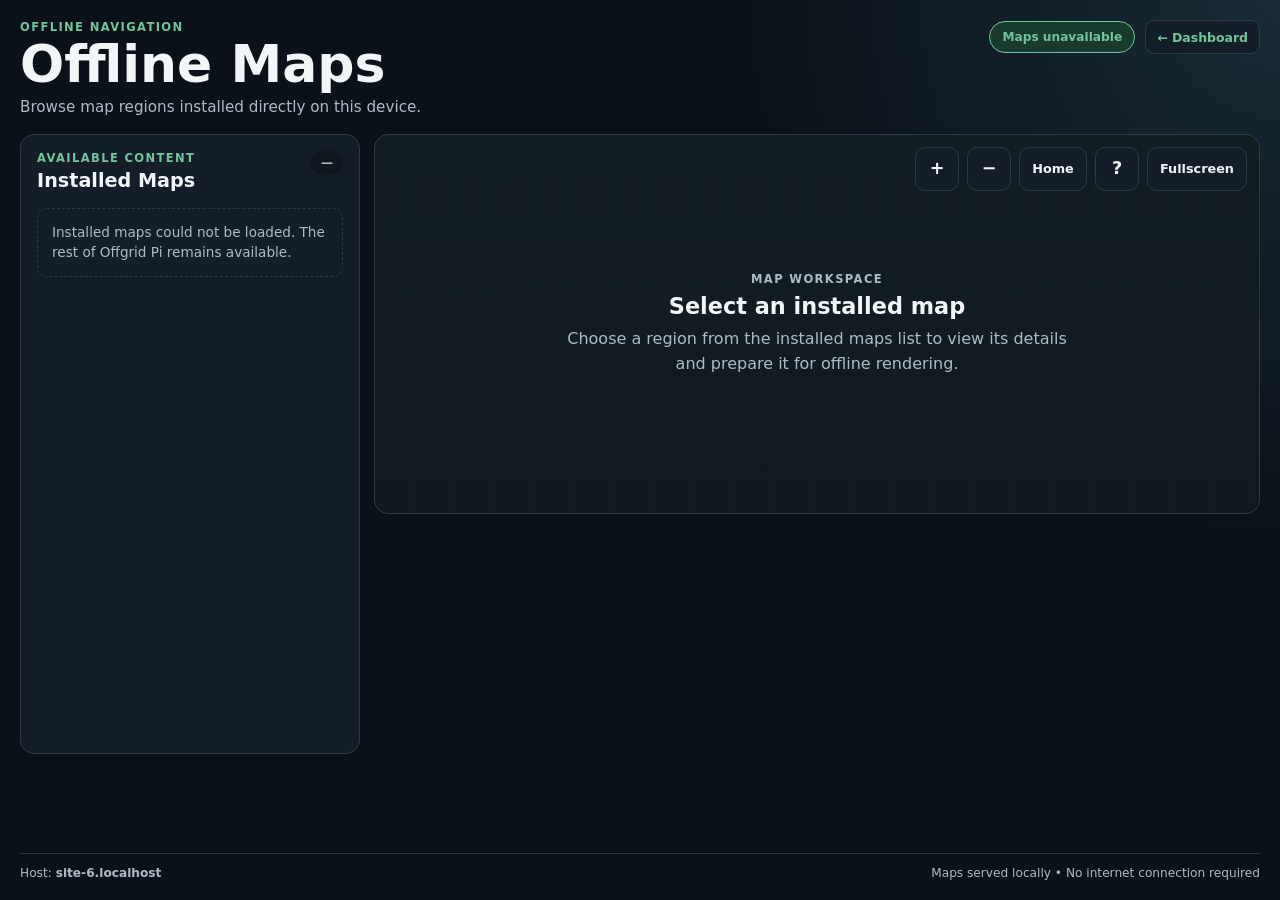
==== maps/index.html @ 898e5fa0 "Add fullscreen map navigation aids" ====
<!doctype html>
<html lang="en">
<head>
  <meta charset="utf-8">
  <meta
    name="viewport"
    content="width=device-width, initial-scale=1"
  >
  <meta
    name="description"
    content="Offgrid Pi offline map reader"
  >
  <meta name="robots" content="noindex,nofollow">

  <title>Offline Maps | Offgrid Pi</title>

  <link
    rel="stylesheet"
    href="vendor/maplibre-gl-js/maplibre-gl.css"
  >
  <link rel="stylesheet" href="css/styles.css">
</head>

<body>
  <div class="page">
    <header class="site-header">
      <div>
        <p class="eyebrow">Offline Navigation</p>
        <h1>Offline Maps</h1>
        <p class="subtitle">
          Browse map regions installed directly on this device.
        </p>
      </div>

      <div class="header-actions">
        <div
          class="status-badge"
          id="pack-status"
          aria-live="polite"
        >
          Loading maps…
        </div>

        <a
          class="dashboard-return"
          id="dashboard-link"
          href="#"
        >
          ← Dashboard
        </a>
      </div>
    </header>

    <main>
      <section
        class="reader-layout"
        aria-label="Offline map reader"
      >
        <aside
          class="catalog-panel"
          aria-labelledby="catalog-heading"
        >
          <div class="panel-heading">
            <div>
              <p class="section-label">Available Content</p>
              <h2 id="catalog-heading">Installed Maps</h2>
            </div>

            <span class="pack-count" id="pack-count">
              0
            </span>
          </div>

          <div
            class="catalog-message"
            id="catalog-message"
            role="status"
          >
            Looking for installed map packs…
          </div>

          <div
            class="pack-list"
            id="pack-list"
            aria-label="Installed map packs"
          ></div>
        </aside>

        <section
          class="map-panel"
          aria-labelledby="selected-map-heading"
        >
          <div
            class="map-placeholder"
            id="map-workspace"
          >
            <div
              class="map-canvas"
              id="map-canvas"
              aria-label="Offline map"
            ></div>

            <div
              class="map-controls"
              aria-label="Map navigation controls"
            >
              <button
                type="button"
                class="map-control-button"
                id="map-zoom-in"
                aria-label="Zoom in"
                title="Zoom in"
              >
                +
              </button>

              <button
                type="button"
                class="map-control-button"
                id="map-zoom-out"
                aria-label="Zoom out"
                title="Zoom out"
              >
                −
              </button>

              <button
                type="button"
                class="map-control-button map-control-wide"
                id="map-reset-view"
                aria-label="Reset map view"
                title="Return to the starting map view"
              >
                Home
              </button>

              <button
                type="button"
                class="map-control-button"
                id="map-help"
                aria-label="Map navigation help"
                title="Map navigation help"
              >
                ?
              </button>

              <button
                type="button"
                class="map-control-button map-control-wide"
                id="map-fullscreen"
                aria-label="Enter fullscreen map"
                title="Enter fullscreen map"
              >
                Fullscreen
              </button>
            </div>

            <section
              class="map-help-panel"
              id="map-help-panel"
              aria-labelledby="map-help-heading"
              hidden
            >
              <div class="map-help-heading">
                <h2 id="map-help-heading">Navigate Map</h2>
                <button
                  type="button"
                  class="map-help-close"
                  id="map-help-close"
                  aria-label="Close map navigation help"
                >
                  ×
                </button>
              </div>

              <dl class="map-help-list">
                <div>
                  <dt>Drag</dt>
                  <dd>Move around the map</dd>
                </div>
                <div>
                  <dt>Scroll / Pinch</dt>
                  <dd>Zoom in or out</dd>
                </div>
                <div>
                  <dt>+ / −</dt>
                  <dd>Zoom in or out</dd>
                </div>
                <div>
                  <dt>Arrow keys</dt>
                  <dd>Move around the map</dd>
                </div>
                <div>
                  <dt>Home</dt>
                  <dd>Return to the starting map view</dd>
                </div>
              </dl>
            </section>

            <div
              class="map-attribution"
              id="map-attribution"
              aria-label="Map data attribution"
              hidden
            ></div>

            <div
              class="map-placeholder-content render-message"
              id="render-message"
              role="status"
              aria-live="polite"
            >
              <p class="section-label">Map Workspace</p>
              <h2>Select an installed map</h2>
              <p>
                Choose a region from the installed maps list to view
                its details and prepare it for offline rendering.
              </p>
            </div>
          </div>

          <section
            class="details-panel"
            id="details-panel"
            hidden
            aria-labelledby="selected-map-heading"
          >
            <div class="details-heading">
              <div>
                <p class="section-label">Selected Map</p>
                <h2 id="selected-map-heading"></h2>
              </div>

              <span
                class="pack-state"
                id="selected-status"
              ></span>
            </div>

            <p
              class="map-description"
              id="selected-description"
            ></p>

            <dl class="metadata-grid">
              <div>
                <dt>Region</dt>
                <dd id="selected-region"></dd>
              </div>

              <div>
                <dt>Version</dt>
                <dd id="selected-version"></dd>
              </div>

              <div>
                <dt>Map Data</dt>
                <dd id="selected-data-date"></dd>
              </div>

              <div>
                <dt>Zoom Range</dt>
                <dd id="selected-zoom"></dd>
              </div>
            </dl>

            <div
              class="limitations"
              id="limitations-section"
              hidden
            >
              <h3>Known Limitations</h3>
              <ul id="selected-limitations"></ul>
            </div>
          </section>
        </section>
      </section>
    </main>

    <footer class="site-footer">
      <span>
        Host:
        <strong id="reader-host">offgridpi</strong>
      </span>
      <span>
        Maps served locally • No internet connection required
      </span>
    </footer>
  </div>

  <script
    src="vendor/maplibre-gl-js/maplibre-gl.js"
  ></script>
  <script
    src="vendor/pmtiles-js/pmtiles.js"
  ></script>
  <script src="js/app.js"></script>
</body>
</html>
---- maps/vendor/maplibre-gl-js/maplibre-gl.css ----
.maplibregl-map{font:12px/20px Helvetica Neue,Arial,Helvetica,sans-serif;overflow:hidden;position:relative;-webkit-tap-highlight-color:rgb(0,0,0,0)}.maplibregl-canvas{left:0;position:absolute;top:0}.maplibregl-map:fullscreen{height:100%;width:100%}.maplibregl-ctrl-group button.maplibregl-ctrl-compass{touch-action:none}.maplibregl-canvas-container.maplibregl-interactive,.maplibregl-ctrl-group button.maplibregl-ctrl-compass{cursor:grab;-webkit-user-select:none;-moz-user-select:none;user-select:none}.maplibregl-canvas-container.maplibregl-interactive.maplibregl-track-pointer{cursor:pointer}.maplibregl-canvas-container.maplibregl-interactive:active,.maplibregl-ctrl-group button.maplibregl-ctrl-compass:active{cursor:grabbing}.maplibregl-canvas-container.maplibregl-touch-zoom-rotate,.maplibregl-canvas-container.maplibregl-touch-zoom-rotate .maplibregl-canvas{touch-action:pan-x pan-y}.maplibregl-canvas-container.maplibregl-touch-drag-pan,.maplibregl-canvas-container.maplibregl-touch-drag-pan .maplibregl-canvas{touch-action:pinch-zoom}.maplibregl-canvas-container.maplibregl-touch-zoom-rotate.maplibregl-touch-drag-pan,.maplibregl-canvas-container.maplibregl-touch-zoom-rotate.maplibregl-touch-drag-pan .maplibregl-canvas{touch-action:none}.maplibregl-canvas-container.maplibregl-touch-drag-pan.maplibregl-cooperative-gestures,.maplibregl-canvas-container.maplibregl-touch-drag-pan.maplibregl-cooperative-gestures .maplibregl-canvas{touch-action:pan-x pan-y}.maplibregl-ctrl-bottom-left,.maplibregl-ctrl-bottom-right,.maplibregl-ctrl-top-left,.maplibregl-ctrl-top-right{pointer-events:none;position:absolute;z-index:2}.maplibregl-ctrl-top-left{left:0;top:0}.maplibregl-ctrl-top-right{right:0;top:0}.maplibregl-ctrl-bottom-left{bottom:0;left:0}.maplibregl-ctrl-bottom-right{bottom:0;right:0}.maplibregl-ctrl{clear:both;pointer-events:auto;transform:translate(0)}.maplibregl-ctrl-top-left .maplibregl-ctrl{float:left;margin:10px 0 0 10px}.maplibregl-ctrl-top-right .maplibregl-ctrl{float:right;margin:10px 10px 0 0}.maplibregl-ctrl-bottom-left .maplibregl-ctrl{float:left;margin:0 0 10px 10px}.maplibregl-ctrl-bottom-right .maplibregl-ctrl{float:right;margin:0 10px 10px 0}.maplibregl-ctrl-group{background:#fff;border-radius:4px}.maplibregl-ctrl-group:not(:empty){box-shadow:0 0 0 2px rgba(0,0,0,.1)}@media (forced-colors:active){.maplibregl-ctrl-group:not(:empty){box-shadow:0 0 0 2px ButtonText}}.maplibregl-ctrl-group button{background-color:transparent;border:0;box-sizing:border-box;cursor:pointer;display:block;height:29px;outline:none;padding:0;width:29px}.maplibregl-ctrl-group button+button{border-top:1px solid #ddd}.maplibregl-ctrl button .maplibregl-ctrl-icon{background-position:50%;background-repeat:no-repeat;display:block;height:100%;width:100%}@media (forced-colors:active){.maplibregl-ctrl-icon{background-color:transparent}.maplibregl-ctrl-group button+button{border-top:1px solid ButtonText}}.maplibregl-ctrl button::-moz-focus-inner{border:0;padding:0}.maplibregl-ctrl-attrib-button:focus,.maplibregl-ctrl-group button:focus{box-shadow:0 0 2px 2px #0096ff}.maplibregl-ctrl button:disabled{cursor:not-allowed}.maplibregl-ctrl button:disabled .maplibregl-ctrl-icon{opacity:.25}@media (hover:hover){.maplibregl-ctrl button:not(:disabled):hover{background-color:rgba(0,0,0,.05)}}.maplibregl-ctrl button:not(:disabled):active{background-color:rgba(0,0,0,.05)}.maplibregl-ctrl-group button:focus:focus-visible{box-shadow:0 0 2px 2px #0096ff}.maplibregl-ctrl-group button:focus:not(:focus-visible){box-shadow:none}.maplibregl-ctrl-group button:focus:first-child{border-radius:4px 4px 0 0}.maplibregl-ctrl-group button:focus:last-child{border-radius:0 0 4px 4px}.maplibregl-ctrl-group button:focus:only-child{border-radius:inherit}.maplibregl-ctrl button.maplibregl-ctrl-zoom-out .maplibregl-ctrl-icon{background-image:url("data:image/svg+xml;charset=utf-8,%3Csvg xmlns='http://www.w3.org/2000/svg' width='29' height='29' fill='%23333' viewBox='0 0 29 29'%3E%3Cpath d='M10 13c-.75 0-1.5.75-1.5 1.5S9.25 16 10 16h9c.75 0 1.5-.75 1.5-1.5S19.75 13 19 13z'/%3E%3C/svg%3E")}.maplibregl-ctrl button.maplibregl-ctrl-zoom-in .maplibregl-ctrl-icon{background-image:url("data:image/svg+xml;charset=utf-8,%3Csvg xmlns='http://www.w3.org/2000/svg' width='29' height='29' fill='%23333' viewBox='0 0 29 29'%3E%3Cpath d='M14.5 8.5c-.75 0-1.5.75-1.5 1.5v3h-3c-.75 0-1.5.75-1.5 1.5S9.25 16 10 16h3v3c0 .75.75 1.5 1.5 1.5S16 19.75 16 19v-3h3c.75 0 1.5-.75 1.5-1.5S19.75 13 19 13h-3v-3c0-.75-.75-1.5-1.5-1.5'/%3E%3C/svg%3E")}@media (forced-colors:active){.maplibregl-ctrl button.maplibregl-ctrl-zoom-out .maplibregl-ctrl-icon{background-image:url("data:image/svg+xml;charset=utf-8,%3Csvg xmlns='http://www.w3.org/2000/svg' width='29' height='29' fill='%23fff' viewBox='0 0 29 29'%3E%3Cpath d='M10 13c-.75 0-1.5.75-1.5 1.5S9.25 16 10 16h9c.75 0 1.5-.75 1.5-1.5S19.75 13 19 13z'/%3E%3C/svg%3E")}.maplibregl-ctrl button.maplibregl-ctrl-zoom-in .maplibregl-ctrl-icon{background-image:url("data:image/svg+xml;charset=utf-8,%3Csvg xmlns='http://www.w3.org/2000/svg' width='29' height='29' fill='%23fff' viewBox='0 0 29 29'%3E%3Cpath d='M14.5 8.5c-.75 0-1.5.75-1.5 1.5v3h-3c-.75 0-1.5.75-1.5 1.5S9.25 16 10 16h3v3c0 .75.75 1.5 1.5 1.5S16 19.75 16 19v-3h3c.75 0 1.5-.75 1.5-1.5S19.75 13 19 13h-3v-3c0-.75-.75-1.5-1.5-1.5'/%3E%3C/svg%3E")}}@media (forced-colors:active) and (prefers-color-scheme:light){.maplibregl-ctrl button.maplibregl-ctrl-zoom-out .maplibregl-ctrl-icon{background-image:url("data:image/svg+xml;charset=utf-8,%3Csvg xmlns='http://www.w3.org/2000/svg' width='29' height='29' viewBox='0 0 29 29'%3E%3Cpath d='M10 13c-.75 0-1.5.75-1.5 1.5S9.25 16 10 16h9c.75 0 1.5-.75 1.5-1.5S19.75 13 19 13z'/%3E%3C/svg%3E")}.maplibregl-ctrl button.maplibregl-ctrl-zoom-in .maplibregl-ctrl-icon{background-image:url("data:image/svg+xml;charset=utf-8,%3Csvg xmlns='http://www.w3.org/2000/svg' width='29' height='29' viewBox='0 0 29 29'%3E%3Cpath d='M14.5 8.5c-.75 0-1.5.75-1.5 1.5v3h-3c-.75 0-1.5.75-1.5 1.5S9.25 16 10 16h3v3c0 .75.75 1.5 1.5 1.5S16 19.75 16 19v-3h3c.75 0 1.5-.75 1.5-1.5S19.75 13 19 13h-3v-3c0-.75-.75-1.5-1.5-1.5'/%3E%3C/svg%3E")}}.maplibregl-ctrl button.maplibregl-ctrl-fullscreen .maplibregl-ctrl-icon{background-image:url("data:image/svg+xml;charset=utf-8,%3Csvg xmlns='http://www.w3.org/2000/svg' width='29' height='29' fill='%23333' viewBox='0 0 29 29'%3E%3Cpath d='M24 16v5.5c0 1.75-.75 2.5-2.5 2.5H16v-1l3-1.5-4-5.5 1-1 5.5 4 1.5-3zM6 16l1.5 3 5.5-4 1 1-4 5.5 3 1.5v1H7.5C5.75 24 5 23.25 5 21.5V16zm7-11v1l-3 1.5 4 5.5-1 1-5.5-4L6 13H5V7.5C5 5.75 5.75 5 7.5 5zm11 2.5c0-1.75-.75-2.5-2.5-2.5H16v1l3 1.5-4 5.5 1 1 5.5-4 1.5 3h1z'/%3E%3C/svg%3E")}.maplibregl-ctrl button.maplibregl-ctrl-shrink .maplibregl-ctrl-icon{background-image:url("data:image/svg+xml;charset=utf-8,%3Csvg xmlns='http://www.w3.org/2000/svg' width='29' height='29' viewBox='0 0 29 29'%3E%3Cpath d='M18.5 16c-1.75 0-2.5.75-2.5 2.5V24h1l1.5-3 5.5 4 1-1-4-5.5 3-1.5v-1zM13 18.5c0-1.75-.75-2.5-2.5-2.5H5v1l3 1.5L4 24l1 1 5.5-4 1.5 3h1zm3-8c0 1.75.75 2.5 2.5 2.5H24v-1l-3-1.5L25 5l-1-1-5.5 4L17 5h-1zM10.5 13c1.75 0 2.5-.75 2.5-2.5V5h-1l-1.5 3L5 4 4 5l4 5.5L5 12v1z'/%3E%3C/svg%3E")}@media (forced-colors:active){.maplibregl-ctrl button.maplibregl-ctrl-fullscreen .maplibregl-ctrl-icon{background-image:url("data:image/svg+xml;charset=utf-8,%3Csvg xmlns='http://www.w3.org/2000/svg' width='29' height='29' fill='%23fff' viewBox='0 0 29 29'%3E%3Cpath d='M24 16v5.5c0 1.75-.75 2.5-2.5 2.5H16v-1l3-1.5-4-5.5 1-1 5.5 4 1.5-3zM6 16l1.5 3 5.5-4 1 1-4 5.5 3 1.5v1H7.5C5.75 24 5 23.25 5 21.5V16zm7-11v1l-3 1.5 4 5.5-1 1-5.5-4L6 13H5V7.5C5 5.75 5.75 5 7.5 5zm11 2.5c0-1.75-.75-2.5-2.5-2.5H16v1l3 1.5-4 5.5 1 1 5.5-4 1.5 3h1z'/%3E%3C/svg%3E")}.maplibregl-ctrl button.maplibregl-ctrl-shrink .maplibregl-ctrl-icon{background-image:url("data:image/svg+xml;charset=utf-8,%3Csvg xmlns='http://www.w3.org/2000/svg' width='29' height='29' fill='%23fff' viewBox='0 0 29 29'%3E%3Cpath d='M18.5 16c-1.75 0-2.5.75-2.5 2.5V24h1l1.5-3 5.5 4 1-1-4-5.5 3-1.5v-1zM13 18.5c0-1.75-.75-2.5-2.5-2.5H5v1l3 1.5L4 24l1 1 5.5-4 1.5 3h1zm3-8c0 1.75.75 2.5 2.5 2.5H24v-1l-3-1.5L25 5l-1-1-5.5 4L17 5h-1zM10.5 13c1.75 0 2.5-.75 2.5-2.5V5h-1l-1.5 3L5 4 4 5l4 5.5L5 12v1z'/%3E%3C/svg%3E")}}@media (forced-colors:active) and (prefers-color-scheme:light){.maplibregl-ctrl button.maplibregl-ctrl-fullscreen .maplibregl-ctrl-icon{background-image:url("data:image/svg+xml;charset=utf-8,%3Csvg xmlns='http://www.w3.org/2000/svg' width='29' height='29' viewBox='0 0 29 29'%3E%3Cpath d='M24 16v5.5c0 1.75-.75 2.5-2.5 2.5H16v-1l3-1.5-4-5.5 1-1 5.5 4 1.5-3zM6 16l1.5 3 5.5-4 1 1-4 5.5 3 1.5v1H7.5C5.75 24 5 23.25 5 21.5V16zm7-11v1l-3 1.5 4 5.5-1 1-5.5-4L6 13H5V7.5C5 5.75 5.75 5 7.5 5zm11 2.5c0-1.75-.75-2.5-2.5-2.5H16v1l3 1.5-4 5.5 1 1 5.5-4 1.5 3h1z'/%3E%3C/svg%3E")}.maplibregl-ctrl button.maplibregl-ctrl-shrink .maplibregl-ctrl-icon{background-image:url("data:image/svg+xml;charset=utf-8,%3Csvg xmlns='http://www.w3.org/2000/svg' width='29' height='29' viewBox='0 0 29 29'%3E%3Cpath d='M18.5 16c-1.75 0-2.5.75-2.5 2.5V24h1l1.5-3 5.5 4 1-1-4-5.5 3-1.5v-1zM13 18.5c0-1.75-.75-2.5-2.5-2.5H5v1l3 1.5L4 24l1 1 5.5-4 1.5 3h1zm3-8c0 1.75.75 2.5 2.5 2.5H24v-1l-3-1.5L25 5l-1-1-5.5 4L17 5h-1zM10.5 13c1.75 0 2.5-.75 2.5-2.5V5h-1l-1.5 3L5 4 4 5l4 5.5L5 12v1z'/%3E%3C/svg%3E")}}.maplibregl-ctrl button.maplibregl-ctrl-compass .maplibregl-ctrl-icon{background-image:url("data:image/svg+xml;charset=utf-8,%3Csvg xmlns='http://www.w3.org/2000/svg' width='29' height='29' fill='%23333' viewBox='0 0 29 29'%3E%3Cpath d='m10.5 14 4-8 4 8z'/%3E%3Cpath fill='%23ccc' d='m10.5 16 4 8 4-8z'/%3E%3C/svg%3E")}@media (forced-colors:active){.maplibregl-ctrl button.maplibregl-ctrl-compass .maplibregl-ctrl-icon{background-image:url("data:image/svg+xml;charset=utf-8,%3Csvg xmlns='http://www.w3.org/2000/svg' width='29' height='29' fill='%23fff' viewBox='0 0 29 29'%3E%3Cpath d='m10.5 14 4-8 4 8z'/%3E%3Cpath fill='%23ccc' d='m10.5 16 4 8 4-8z'/%3E%3C/svg%3E")}}@media (forced-colors:active) and (prefers-color-scheme:light){.maplibregl-ctrl button.maplibregl-ctrl-compass .maplibregl-ctrl-icon{background-image:url("data:image/svg+xml;charset=utf-8,%3Csvg xmlns='http://www.w3.org/2000/svg' width='29' height='29' viewBox='0 0 29 29'%3E%3Cpath d='m10.5 14 4-8 4 8z'/%3E%3Cpath fill='%23ccc' d='m10.5 16 4 8 4-8z'/%3E%3C/svg%3E")}}.maplibregl-ctrl button.maplibregl-ctrl-globe .maplibregl-ctrl-icon{background-image:url("data:image/svg+xml;charset=utf-8,%3Csvg xmlns='http://www.w3.org/2000/svg' width='22' height='22' fill='none' stroke='%23333' viewBox='0 0 22 22'%3E%3Ccircle cx='11' cy='11' r='8.5'/%3E%3Cpath d='M17.5 11c0 4.819-3.02 8.5-6.5 8.5S4.5 15.819 4.5 11 7.52 2.5 11 2.5s6.5 3.681 6.5 8.5Z'/%3E%3Cpath d='M13.5 11c0 2.447-.331 4.64-.853 6.206-.262.785-.562 1.384-.872 1.777-.314.399-.58.517-.775.517s-.461-.118-.775-.517c-.31-.393-.61-.992-.872-1.777C8.831 15.64 8.5 13.446 8.5 11s.331-4.64.853-6.206c.262-.785.562-1.384.872-1.777.314-.399.58-.517.775-.517s.461.118.775.517c.31.393.61.992.872 1.777.522 1.565.853 3.76.853 6.206Z'/%3E%3Cpath d='M11 7.5c-1.909 0-3.622-.166-4.845-.428-.616-.132-1.08-.283-1.379-.434a1.3 1.3 0 0 1-.224-.138q.07-.058.224-.138c.299-.151.763-.302 1.379-.434C7.378 5.666 9.091 5.5 11 5.5s3.622.166 4.845.428c.616.132 1.08.283 1.379.434.105.053.177.1.224.138q-.07.058-.224.138c-.299.151-.763.302-1.379.434-1.223.262-2.936.428-4.845.428ZM4.486 6.436ZM11 16.5c-1.909 0-3.622-.166-4.845-.428-.616-.132-1.08-.283-1.379-.434a1.3 1.3 0 0 1-.224-.138 1.3 1.3 0 0 1 .224-.138c.299-.151.763-.302 1.379-.434C7.378 14.666 9.091 14.5 11 14.5s3.622.166 4.845.428c.616.132 1.08.283 1.379.434.105.053.177.1.224.138a1.3 1.3 0 0 1-.224.138c-.299.151-.763.302-1.379.434-1.223.262-2.936.428-4.845.428Zm-6.514-1.064ZM11 12.5c-2.46 0-4.672-.222-6.255-.574-.796-.177-1.406-.38-1.805-.59a1.5 1.5 0 0 1-.39-.272.3.3 0 0 1-.047-.064.3.3 0 0 1 .048-.064c.066-.073.189-.167.389-.272.399-.21 1.009-.413 1.805-.59C6.328 9.722 8.54 9.5 11 9.5s4.672.222 6.256.574c.795.177 1.405.38 1.804.59.2.105.323.2.39.272a.3.3 0 0 1 .047.064.3.3 0 0 1-.048.064 1.4 1.4 0 0 1-.389.272c-.399.21-1.009.413-1.804.59-1.584.352-3.796.574-6.256.574Zm-8.501-1.51v.002zm0 .018v.002zm17.002.002v-.002zm0-.018v-.002z'/%3E%3C/svg%3E")}.maplibregl-ctrl button.maplibregl-ctrl-globe-enabled .maplibregl-ctrl-icon{background-image:url("data:image/svg+xml;charset=utf-8,%3Csvg xmlns='http://www.w3.org/2000/svg' width='22' height='22' fill='none' stroke='%2333b5e5' viewBox='0 0 22 22'%3E%3Ccircle cx='11' cy='11' r='8.5'/%3E%3Cpath d='M17.5 11c0 4.819-3.02 8.5-6.5 8.5S4.5 15.819 4.5 11 7.52 2.5 11 2.5s6.5 3.681 6.5 8.5Z'/%3E%3Cpath d='M13.5 11c0 2.447-.331 4.64-.853 6.206-.262.785-.562 1.384-.872 1.777-.314.399-.58.517-.775.517s-.461-.118-.775-.517c-.31-.393-.61-.992-.872-1.777C8.831 15.64 8.5 13.446 8.5 11s.331-4.64.853-6.206c.262-.785.562-1.384.872-1.777.314-.399.58-.517.775-.517s.461.118.775.517c.31.393.61.992.872 1.777.522 1.565.853 3.76.853 6.206Z'/%3E%3Cpath d='M11 7.5c-1.909 0-3.622-.166-4.845-.428-.616-.132-1.08-.283-1.379-.434a1.3 1.3 0 0 1-.224-.138q.07-.058.224-.138c.299-.151.763-.302 1.379-.434C7.378 5.666 9.091 5.5 11 5.5s3.622.166 4.845.428c.616.132 1.08.283 1.379.434.105.053.177.1.224.138q-.07.058-.224.138c-.299.151-.763.302-1.379.434-1.223.262-2.936.428-4.845.428ZM4.486 6.436ZM11 16.5c-1.909 0-3.622-.166-4.845-.428-.616-.132-1.08-.283-1.379-.434a1.3 1.3 0 0 1-.224-.138 1.3 1.3 0 0 1 .224-.138c.299-.151.763-.302 1.379-.434C7.378 14.666 9.091 14.5 11 14.5s3.622.166 4.845.428c.616.132 1.08.283 1.379.434.105.053.177.1.224.138a1.3 1.3 0 0 1-.224.138c-.299.151-.763.302-1.379.434-1.223.262-2.936.428-4.845.428Zm-6.514-1.064ZM11 12.5c-2.46 0-4.672-.222-6.255-.574-.796-.177-1.406-.38-1.805-.59a1.5 1.5 0 0 1-.39-.272.3.3 0 0 1-.047-.064.3.3 0 0 1 .048-.064c.066-.073.189-.167.389-.272.399-.21 1.009-.413 1.805-.59C6.328 9.722 8.54 9.5 11 9.5s4.672.222 6.256.574c.795.177 1.405.38 1.804.59.2.105.323.2.39.272a.3.3 0 0 1 .047.064.3.3 0 0 1-.048.064 1.4 1.4 0 0 1-.389.272c-.399.21-1.009.413-1.804.59-1.584.352-3.796.574-6.256.574Zm-8.501-1.51v.002zm0 .018v.002zm17.002.002v-.002zm0-.018v-.002z'/%3E%3C/svg%3E")}.maplibregl-ctrl button.maplibregl-ctrl-terrain .maplibregl-ctrl-icon{background-image:url("data:image/svg+xml;charset=utf-8,%3Csvg xmlns='http://www.w3.org/2000/svg' width='22' height='22' fill='%23333' viewBox='0 0 22 22'%3E%3Cpath d='m1.754 13.406 4.453-4.851 3.09 3.09 3.281 3.277.969-.969-3.309-3.312 3.844-4.121 6.148 6.886h1.082v-.855l-7.207-8.07-4.84 5.187L6.169 6.57l-5.48 5.965v.871ZM.688 16.844h20.625v1.375H.688Zm0 0'/%3E%3C/svg%3E")}.maplibregl-ctrl button.maplibregl-ctrl-terrain-enabled .maplibregl-ctrl-icon{background-image:url("data:image/svg+xml;charset=utf-8,%3Csvg xmlns='http://www.w3.org/2000/svg' width='22' height='22' fill='%2333b5e5' viewBox='0 0 22 22'%3E%3Cpath d='m1.754 13.406 4.453-4.851 3.09 3.09 3.281 3.277.969-.969-3.309-3.312 3.844-4.121 6.148 6.886h1.082v-.855l-7.207-8.07-4.84 5.187L6.169 6.57l-5.48 5.965v.871ZM.688 16.844h20.625v1.375H.688Zm0 0'/%3E%3C/svg%3E")}.maplibregl-ctrl button.maplibregl-ctrl-geolocate .maplibregl-ctrl-icon{background-image:url("data:image/svg+xml;charset=utf-8,%3Csvg xmlns='http://www.w3.org/2000/svg' width='29' height='29' fill='%23333' viewBox='0 0 20 20'%3E%3Cpath d='M10 4C9 4 9 5 9 5v.1A5 5 0 0 0 5.1 9H5s-1 0-1 1 1 1 1 1h.1A5 5 0 0 0 9 14.9v.1s0 1 1 1 1-1 1-1v-.1a5 5 0 0 0 3.9-3.9h.1s1 0 1-1-1-1-1-1h-.1A5 5 0 0 0 11 5.1V5s0-1-1-1m0 2.5a3.5 3.5 0 1 1 0 7 3.5 3.5 0 1 1 0-7'/%3E%3Ccircle cx='10' cy='10' r='2'/%3E%3C/svg%3E")}.maplibregl-ctrl button.maplibregl-ctrl-geolocate:disabled .maplibregl-ctrl-icon{background-image:url("data:image/svg+xml;charset=utf-8,%3Csvg xmlns='http://www.w3.org/2000/svg' width='29' height='29' fill='%23aaa' viewBox='0 0 20 20'%3E%3Cpath d='M10 4C9 4 9 5 9 5v.1A5 5 0 0 0 5.1 9H5s-1 0-1 1 1 1 1 1h.1A5 5 0 0 0 9 14.9v.1s0 1 1 1 1-1 1-1v-.1a5 5 0 0 0 3.9-3.9h.1s1 0 1-1-1-1-1-1h-.1A5 5 0 0 0 11 5.1V5s0-1-1-1m0 2.5a3.5 3.5 0 1 1 0 7 3.5 3.5 0 1 1 0-7'/%3E%3Ccircle cx='10' cy='10' r='2'/%3E%3Cpath fill='red' d='m14 5 1 1-9 9-1-1z'/%3E%3C/svg%3E")}.maplibregl-ctrl button.maplibregl-ctrl-geolocate.maplibregl-ctrl-geolocate-active .maplibregl-ctrl-icon{background-image:url("data:image/svg+xml;charset=utf-8,%3Csvg xmlns='http://www.w3.org/2000/svg' width='29' height='29' fill='%2333b5e5' viewBox='0 0 20 20'%3E%3Cpath d='M10 4C9 4 9 5 9 5v.1A5 5 0 0 0 5.1 9H5s-1 0-1 1 1 1 1 1h.1A5 5 0 0 0 9 14.9v.1s0 1 1 1 1-1 1-1v-.1a5 5 0 0 0 3.9-3.9h.1s1 0 1-1-1-1-1-1h-.1A5 5 0 0 0 11 5.1V5s0-1-1-1m0 2.5a3.5 3.5 0 1 1 0 7 3.5 3.5 0 1 1 0-7'/%3E%3Ccircle cx='10' cy='10' r='2'/%3E%3C/svg%3E")}.maplibregl-ctrl button.maplibregl-ctrl-geolocate.maplibregl-ctrl-geolocate-active-error .maplibregl-ctrl-icon{background-image:url("data:image/svg+xml;charset=utf-8,%3Csvg xmlns='http://www.w3.org/2000/svg' width='29' height='29' fill='%23e58978' viewBox='0 0 20 20'%3E%3Cpath d='M10 4C9 4 9 5 9 5v.1A5 5 0 0 0 5.1 9H5s-1 0-1 1 1 1 1 1h.1A5 5 0 0 0 9 14.9v.1s0 1 1 1 1-1 1-1v-.1a5 5 0 0 0 3.9-3.9h.1s1 0 1-1-1-1-1-1h-.1A5 5 0 0 0 11 5.1V5s0-1-1-1m0 2.5a3.5 3.5 0 1 1 0 7 3.5 3.5 0 1 1 0-7'/%3E%3Ccircle cx='10' cy='10' r='2'/%3E%3C/svg%3E")}.maplibregl-ctrl button.maplibregl-ctrl-geolocate.maplibregl-ctrl-geolocate-background .maplibregl-ctrl-icon{background-image:url("data:image/svg+xml;charset=utf-8,%3Csvg xmlns='http://www.w3.org/2000/svg' width='29' height='29' fill='%2333b5e5' viewBox='0 0 20 20'%3E%3Cpath d='M10 4C9 4 9 5 9 5v.1A5 5 0 0 0 5.1 9H5s-1 0-1 1 1 1 1 1h.1A5 5 0 0 0 9 14.9v.1s0 1 1 1 1-1 1-1v-.1a5 5 0 0 0 3.9-3.9h.1s1 0 1-1-1-1-1-1h-.1A5 5 0 0 0 11 5.1V5s0-1-1-1m0 2.5a3.5 3.5 0 1 1 0 7 3.5 3.5 0 1 1 0-7'/%3E%3C/svg%3E")}.maplibregl-ctrl button.maplibregl-ctrl-geolocate.maplibregl-ctrl-geolocate-background-error .maplibregl-ctrl-icon{background-image:url("data:image/svg+xml;charset=utf-8,%3Csvg xmlns='http://www.w3.org/2000/svg' width='29' height='29' fill='%23e54e33' viewBox='0 0 20 20'%3E%3Cpath d='M10 4C9 4 9 5 9 5v.1A5 5 0 0 0 5.1 9H5s-1 0-1 1 1 1 1 1h.1A5 5 0 0 0 9 14.9v.1s0 1 1 1 1-1 1-1v-.1a5 5 0 0 0 3.9-3.9h.1s1 0 1-1-1-1-1-1h-.1A5 5 0 0 0 11 5.1V5s0-1-1-1m0 2.5a3.5 3.5 0 1 1 0 7 3.5 3.5 0 1 1 0-7'/%3E%3C/svg%3E")}.maplibregl-ctrl button.maplibregl-ctrl-geolocate.maplibregl-ctrl-geolocate-waiting .maplibregl-ctrl-icon{animation:maplibregl-spin 2s linear infinite}@media (forced-colors:active){.maplibregl-ctrl button.maplibregl-ctrl-geolocate .maplibregl-ctrl-icon{background-image:url("data:image/svg+xml;charset=utf-8,%3Csvg xmlns='http://www.w3.org/2000/svg' width='29' height='29' fill='%23fff' viewBox='0 0 20 20'%3E%3Cpath d='M10 4C9 4 9 5 9 5v.1A5 5 0 0 0 5.1 9H5s-1 0-1 1 1 1 1 1h.1A5 5 0 0 0 9 14.9v.1s0 1 1 1 1-1 1-1v-.1a5 5 0 0 0 3.9-3.9h.1s1 0 1-1-1-1-1-1h-.1A5 5 0 0 0 11 5.1V5s0-1-1-1m0 2.5a3.5 3.5 0 1 1 0 7 3.5 3.5 0 1 1 0-7'/%3E%3Ccircle cx='10' cy='10' r='2'/%3E%3C/svg%3E")}.maplibregl-ctrl button.maplibregl-ctrl-geolocate:disabled .maplibregl-ctrl-icon{background-image:url("data:image/svg+xml;charset=utf-8,%3Csvg xmlns='http://www.w3.org/2000/svg' width='29' height='29' fill='%23999' viewBox='0 0 20 20'%3E%3Cpath d='M10 4C9 4 9 5 9 5v.1A5 5 0 0 0 5.1 9H5s-1 0-1 1 1 1 1 1h.1A5 5 0 0 0 9 14.9v.1s0 1 1 1 1-1 1-1v-.1a5 5 0 0 0 3.9-3.9h.1s1 0 1-1-1-1-1-1h-.1A5 5 0 0 0 11 5.1V5s0-1-1-1m0 2.5a3.5 3.5 0 1 1 0 7 3.5 3.5 0 1 1 0-7'/%3E%3Ccircle cx='10' cy='10' r='2'/%3E%3Cpath fill='red' d='m14 5 1 1-9 9-1-1z'/%3E%3C/svg%3E")}.maplibregl-ctrl button.maplibregl-ctrl-geolocate.maplibregl-ctrl-geolocate-active .maplibregl-ctrl-icon{background-image:url("data:image/svg+xml;charset=utf-8,%3Csvg xmlns='http://www.w3.org/2000/svg' width='29' height='29' fill='%2333b5e5' viewBox='0 0 20 20'%3E%3Cpath d='M10 4C9 4 9 5 9 5v.1A5 5 0 0 0 5.1 9H5s-1 0-1 1 1 1 1 1h.1A5 5 0 0 0 9 14.9v.1s0 1 1 1 1-1 1-1v-.1a5 5 0 0 0 3.9-3.9h.1s1 0 1-1-1-1-1-1h-.1A5 5 0 0 0 11 5.1V5s0-1-1-1m0 2.5a3.5 3.5 0 1 1 0 7 3.5 3.5 0 1 1 0-7'/%3E%3Ccircle cx='10' cy='10' r='2'/%3E%3C/svg%3E")}.maplibregl-ctrl button.maplibregl-ctrl-geolocate.maplibregl-ctrl-geolocate-active-error .maplibregl-ctrl-icon{background-image:url("data:image/svg+xml;charset=utf-8,%3Csvg xmlns='http://www.w3.org/2000/svg' width='29' height='29' fill='%23e58978' viewBox='0 0 20 20'%3E%3Cpath d='M10 4C9 4 9 5 9 5v.1A5 5 0 0 0 5.1 9H5s-1 0-1 1 1 1 1 1h.1A5 5 0 0 0 9 14.9v.1s0 1 1 1 1-1 1-1v-.1a5 5 0 0 0 3.9-3.9h.1s1 0 1-1-1-1-1-1h-.1A5 5 0 0 0 11 5.1V5s0-1-1-1m0 2.5a3.5 3.5 0 1 1 0 7 3.5 3.5 0 1 1 0-7'/%3E%3Ccircle cx='10' cy='10' r='2'/%3E%3C/svg%3E")}.maplibregl-ctrl button.maplibregl-ctrl-geolocate.maplibregl-ctrl-geolocate-background .maplibregl-ctrl-icon{background-image:url("data:image/svg+xml;charset=utf-8,%3Csvg xmlns='http://www.w3.org/2000/svg' width='29' height='29' fill='%2333b5e5' viewBox='0 0 20 20'%3E%3Cpath d='M10 4C9 4 9 5 9 5v.1A5 5 0 0 0 5.1 9H5s-1 0-1 1 1 1 1 1h.1A5 5 0 0 0 9 14.9v.1s0 1 1 1 1-1 1-1v-.1a5 5 0 0 0 3.9-3.9h.1s1 0 1-1-1-1-1-1h-.1A5 5 0 0 0 11 5.1V5s0-1-1-1m0 2.5a3.5 3.5 0 1 1 0 7 3.5 3.5 0 1 1 0-7'/%3E%3C/svg%3E")}.maplibregl-ctrl button.maplibregl-ctrl-geolocate.maplibregl-ctrl-geolocate-background-error .maplibregl-ctrl-icon{background-image:url("data:image/svg+xml;charset=utf-8,%3Csvg xmlns='http://www.w3.org/2000/svg' width='29' height='29' fill='%23e54e33' viewBox='0 0 20 20'%3E%3Cpath d='M10 4C9 4 9 5 9 5v.1A5 5 0 0 0 5.1 9H5s-1 0-1 1 1 1 1 1h.1A5 5 0 0 0 9 14.9v.1s0 1 1 1 1-1 1-1v-.1a5 5 0 0 0 3.9-3.9h.1s1 0 1-1-1-1-1-1h-.1A5 5 0 0 0 11 5.1V5s0-1-1-1m0 2.5a3.5 3.5 0 1 1 0 7 3.5 3.5 0 1 1 0-7'/%3E%3C/svg%3E")}}@media (forced-colors:active) and (prefers-color-scheme:light){.maplibregl-ctrl button.maplibregl-ctrl-geolocate .maplibregl-ctrl-icon{background-image:url("data:image/svg+xml;charset=utf-8,%3Csvg xmlns='http://www.w3.org/2000/svg' width='29' height='29' viewBox='0 0 20 20'%3E%3Cpath d='M10 4C9 4 9 5 9 5v.1A5 5 0 0 0 5.1 9H5s-1 0-1 1 1 1 1 1h.1A5 5 0 0 0 9 14.9v.1s0 1 1 1 1-1 1-1v-.1a5 5 0 0 0 3.9-3.9h.1s1 0 1-1-1-1-1-1h-.1A5 5 0 0 0 11 5.1V5s0-1-1-1m0 2.5a3.5 3.5 0 1 1 0 7 3.5 3.5 0 1 1 0-7'/%3E%3Ccircle cx='10' cy='10' r='2'/%3E%3C/svg%3E")}.maplibregl-ctrl button.maplibregl-ctrl-geolocate:disabled .maplibregl-ctrl-icon{background-image:url("data:image/svg+xml;charset=utf-8,%3Csvg xmlns='http://www.w3.org/2000/svg' width='29' height='29' fill='%23666' viewBox='0 0 20 20'%3E%3Cpath d='M10 4C9 4 9 5 9 5v.1A5 5 0 0 0 5.1 9H5s-1 0-1 1 1 1 1 1h.1A5 5 0 0 0 9 14.9v.1s0 1 1 1 1-1 1-1v-.1a5 5 0 0 0 3.9-3.9h.1s1 0 1-1-1-1-1-1h-.1A5 5 0 0 0 11 5.1V5s0-1-1-1m0 2.5a3.5 3.5 0 1 1 0 7 3.5 3.5 0 1 1 0-7'/%3E%3Ccircle cx='10' cy='10' r='2'/%3E%3Cpath fill='red' d='m14 5 1 1-9 9-1-1z'/%3E%3C/svg%3E")}}@keyframes maplibregl-spin{0%{transform:rotate(0deg)}to{transform:rotate(1turn)}}a.maplibregl-ctrl-logo{background-image:url("data:image/svg+xml;charset=utf-8,%3Csvg xmlns='http://www.w3.org/2000/svg' width='88' height='23' fill='none'%3E%3Cpath fill='%23000' fill-opacity='.4' fill-rule='evenodd' d='M17.408 16.796h-1.827l2.501-12.095h.198l3.324 6.533.988 2.19.988-2.19 3.258-6.533h.181l2.6 12.095h-1.81l-1.218-5.644-.362-1.71-.658 1.71-2.929 5.644h-.098l-2.914-5.644-.757-1.71-.345 1.71zm1.958-3.42-.726 3.663a1.255 1.255 0 0 1-1.232 1.011h-1.827a1.255 1.255 0 0 1-1.229-1.509l2.501-12.095a1.255 1.255 0 0 1 1.23-1.001h.197a1.25 1.25 0 0 1 1.12.685l3.19 6.273 3.125-6.263a1.25 1.25 0 0 1 1.123-.695h.181a1.255 1.255 0 0 1 1.227.991l1.443 6.71a5 5 0 0 1 .314-.787l.009-.016a4.6 4.6 0 0 1 1.777-1.887c.782-.46 1.668-.667 2.611-.667a4.6 4.6 0 0 1 1.7.32l.306.134c.21-.16.474-.256.759-.256h1.694a1.255 1.255 0 0 1 1.212.925 1.255 1.255 0 0 1 1.212-.925h1.711c.284 0 .545.094.755.252.613-.3 1.312-.45 2.075-.45 1.356 0 2.557.445 3.482 1.4q.47.48.763 1.064V4.701a1.255 1.255 0 0 1 1.255-1.255h1.86A1.255 1.255 0 0 1 54.44 4.7v9.194h2.217c.19 0 .37.043.532.118v-4.77c0-.356.147-.678.385-.906a2.42 2.42 0 0 1-.682-1.71c0-.665.267-1.253.735-1.7a2.45 2.45 0 0 1 1.722-.674 2.43 2.43 0 0 1 1.705.675q.318.302.504.683V4.7a1.255 1.255 0 0 1 1.255-1.255h1.744A1.255 1.255 0 0 1 65.812 4.7v3.335a4.8 4.8 0 0 1 1.526-.246c.938 0 1.817.214 2.59.69a4.47 4.47 0 0 1 1.67 1.743v-.98a1.255 1.255 0 0 1 1.256-1.256h1.777c.233 0 .451.064.639.174a3.4 3.4 0 0 1 1.567-.372c.346 0 .861.02 1.285.232a1.25 1.25 0 0 1 .689 1.004 4.7 4.7 0 0 1 .853-.588c.795-.44 1.675-.647 2.61-.647 1.385 0 2.65.39 3.525 1.396.836.938 1.168 2.173 1.168 3.528q-.001.515-.056 1.051a1.255 1.255 0 0 1-.947 1.09l.408.952a1.255 1.255 0 0 1-.477 1.552c-.418.268-.92.463-1.458.612-.613.171-1.304.244-2.049.244-1.06 0-2.043-.207-2.886-.698l-.015-.008c-.798-.48-1.419-1.135-1.818-1.963l-.004-.008a5.8 5.8 0 0 1-.548-2.512q0-.429.053-.843a1.3 1.3 0 0 1-.333-.086l-.166-.004c-.223 0-.426.062-.643.228-.03.024-.142.139-.142.59v3.883a1.255 1.255 0 0 1-1.256 1.256h-1.777a1.255 1.255 0 0 1-1.256-1.256V15.69l-.032.057a4.8 4.8 0 0 1-1.86 1.833 5.04 5.04 0 0 1-2.484.634 4.5 4.5 0 0 1-1.935-.424 1.25 1.25 0 0 1-.764.258h-1.71a1.255 1.255 0 0 1-1.256-1.255V7.687a2.4 2.4 0 0 1-.428.625c.253.23.412.561.412.93v7.553a1.255 1.255 0 0 1-1.256 1.255h-1.843a1.25 1.25 0 0 1-.894-.373c-.228.23-.544.373-.894.373H51.32a1.255 1.255 0 0 1-1.256-1.255v-1.251l-.061.117a4.7 4.7 0 0 1-1.782 1.884 4.77 4.77 0 0 1-2.485.67 5.6 5.6 0 0 1-1.485-.188l.009 2.764a1.255 1.255 0 0 1-1.255 1.259h-1.729a1.255 1.255 0 0 1-1.255-1.255v-3.537a1.255 1.255 0 0 1-1.167.793h-1.679a1.25 1.25 0 0 1-.77-.263 4.5 4.5 0 0 1-1.945.429c-.885 0-1.724-.21-2.495-.632l-.017-.01a5 5 0 0 1-1.081-.836 1.255 1.255 0 0 1-1.254 1.312h-1.81a1.255 1.255 0 0 1-1.228-.99l-.782-3.625-2.044 3.939a1.25 1.25 0 0 1-1.115.676h-.098a1.25 1.25 0 0 1-1.116-.68l-2.061-3.994zM35.92 16.63l.207-.114.223-.15q.493-.356.735-.785l.061-.118.033 1.332h1.678V9.242h-1.694l-.033 1.267q-.133-.329-.526-.658l-.032-.028a3.2 3.2 0 0 0-.668-.428l-.27-.12a3.3 3.3 0 0 0-1.235-.23q-1.136-.001-1.974.493a3.36 3.36 0 0 0-1.3 1.382q-.445.89-.444 2.074 0 1.2.51 2.107a3.8 3.8 0 0 0 1.382 1.381 3.9 3.9 0 0 0 1.893.477q.795 0 1.455-.33zm-2.789-5.38q-.576.675-.575 1.762 0 1.102.559 1.794.576.675 1.645.675a2.25 2.25 0 0 0 .934-.19 2.2 2.2 0 0 0 .468-.29l.178-.161a2.2 2.2 0 0 0 .397-.561q.244-.5.244-1.15v-.115q0-.708-.296-1.267l-.043-.077a2.2 2.2 0 0 0-.633-.709l-.13-.086-.047-.028a2.1 2.1 0 0 0-1.073-.285q-1.052 0-1.629.692zm2.316 2.706c.163-.17.28-.407.28-.83v-.114c0-.292-.06-.508-.15-.68a.96.96 0 0 0-.353-.389.85.85 0 0 0-.464-.127c-.4 0-.56.114-.664.239l-.01.012c-.148.174-.275.45-.275.945 0 .506.122.801.27.99.097.11.266.224.68.224.303 0 .504-.09.687-.269zm7.545 1.705a2.6 2.6 0 0 0 .331.423q.319.33.755.548l.173.074q.65.255 1.49.255 1.02 0 1.844-.493a3.45 3.45 0 0 0 1.316-1.4q.493-.904.493-2.089 0-1.909-.988-2.913-.988-1.02-2.584-1.02-.898 0-1.575.347a3 3 0 0 0-.415.262l-.199.166a3.4 3.4 0 0 0-.64.82V9.242h-1.712v11.553h1.729l-.017-5.134zm.53-1.138q.206.29.48.5l.155.11.053.034q.51.296 1.119.297 1.07 0 1.645-.675.577-.69.576-1.762 0-1.119-.576-1.777-.558-.675-1.645-.675-.435 0-.835.16a2 2 0 0 0-.284.136 2 2 0 0 0-.363.254 2.2 2.2 0 0 0-.46.569l-.082.162a2.6 2.6 0 0 0-.213 1.072v.115q0 .707.296 1.267l.135.211zm.964-.818a1.1 1.1 0 0 0 .367.385.94.94 0 0 0 .476.118c.423 0 .59-.117.687-.23.159-.194.28-.478.28-.95 0-.53-.133-.8-.266-.952l-.021-.025c-.078-.094-.231-.221-.68-.221a1 1 0 0 0-.503.135l-.012.007a.86.86 0 0 0-.335.343c-.073.133-.132.324-.132.614v.115a1.4 1.4 0 0 0 .14.66zm15.7-6.222q.347-.346.346-.856a1.05 1.05 0 0 0-.345-.79 1.18 1.18 0 0 0-.84-.329q-.51 0-.855.33a1.05 1.05 0 0 0-.346.79q0 .51.346.855.345.346.856.346.51 0 .839-.346zm4.337 9.314.033-1.332q.191.403.59.747l.098.081a4 4 0 0 0 .316.224l.223.122a3.2 3.2 0 0 0 1.44.322 3.8 3.8 0 0 0 1.875-.477 3.5 3.5 0 0 0 1.382-1.366q.527-.89.526-2.09 0-1.184-.444-2.073a3.24 3.24 0 0 0-1.283-1.399q-.823-.51-1.942-.51a3.5 3.5 0 0 0-1.527.344l-.086.043-.165.09a3 3 0 0 0-.33.214q-.432.315-.656.707a2 2 0 0 0-.099.198l.082-1.283V4.701h-1.744v12.095zm.473-2.509a2.5 2.5 0 0 0 .566.7q.117.098.245.18l.144.08a2.1 2.1 0 0 0 .975.232q1.07 0 1.645-.675.576-.69.576-1.778 0-1.102-.576-1.777-.56-.691-1.645-.692a2.2 2.2 0 0 0-1.015.235q-.22.113-.415.282l-.15.142a2.1 2.1 0 0 0-.42.594q-.223.479-.223 1.1v.115q0 .705.293 1.26zm2.616-.293c.157-.191.28-.479.28-.967 0-.51-.13-.79-.276-.961l-.021-.026c-.082-.1-.232-.225-.67-.225a.87.87 0 0 0-.681.279l-.012.011c-.154.155-.274.38-.274.807v.115c0 .285.057.499.144.669a1.1 1.1 0 0 0 .367.405c.137.082.28.123.455.123.423 0 .59-.118.686-.23zm8.266-3.013q.345-.13.724-.14l.069-.002q.493 0 .642.099l.247-1.794q-.196-.099-.717-.099a2.3 2.3 0 0 0-.545.063 2 2 0 0 0-.411.148 2.2 2.2 0 0 0-.4.249 2.5 2.5 0 0 0-.485.499 2.7 2.7 0 0 0-.32.581l-.05.137v-1.48h-1.778v7.553h1.777v-3.884q0-.546.159-.943a1.5 1.5 0 0 1 .466-.636 2.5 2.5 0 0 1 .399-.253 2 2 0 0 1 .224-.099zm9.784 2.656.05-.922q0-1.743-.856-2.698-.838-.97-2.584-.97-1.119-.001-2.007.493a3.46 3.46 0 0 0-1.4 1.382q-.493.906-.493 2.106 0 1.07.428 1.975.428.89 1.332 1.432.906.526 2.255.526.973 0 1.668-.185l.044-.012.135-.04q.613-.184.984-.421l-.542-1.267q-.3.162-.642.274l-.297.087q-.51.131-1.3.131-.954 0-1.497-.444a1.6 1.6 0 0 1-.192-.193q-.366-.44-.512-1.234l-.004-.021zm-5.427-1.256-.003.022h3.752v-.138q-.011-.727-.288-1.118a1 1 0 0 0-.156-.176q-.46-.428-1.316-.428-.986 0-1.494.604-.379.45-.494 1.234zm-27.053 2.77V4.7h-1.86v12.095h5.333V15.15zm7.103-5.908v7.553h-1.843V9.242h1.843z'/%3E%3Cpath fill='%23fff' d='m19.63 11.151-.757-1.71-.345 1.71-1.12 5.644h-1.827L18.083 4.7h.197l3.325 6.533.988 2.19.988-2.19L26.839 4.7h.181l2.6 12.095h-1.81l-1.218-5.644-.362-1.71-.658 1.71-2.93 5.644h-.098l-2.913-5.644zm14.836 5.81q-1.02 0-1.893-.478a3.8 3.8 0 0 1-1.381-1.382q-.51-.906-.51-2.106 0-1.185.444-2.074a3.36 3.36 0 0 1 1.3-1.382q.839-.494 1.974-.494a3.3 3.3 0 0 1 1.234.231 3.3 3.3 0 0 1 .97.575q.396.33.527.659l.033-1.267h1.694v7.553H37.18l-.033-1.332q-.279.593-1.02 1.053a3.17 3.17 0 0 1-1.662.444zm.296-1.482q.938 0 1.58-.642.642-.66.642-1.711v-.115q0-.708-.296-1.267a2.2 2.2 0 0 0-.807-.872 2.1 2.1 0 0 0-1.119-.313q-1.053 0-1.629.692-.575.675-.575 1.76 0 1.103.559 1.795.577.675 1.645.675zm6.521-6.237h1.711v1.4q.906-1.597 2.83-1.597 1.596 0 2.584 1.02.988 1.005.988 2.914 0 1.185-.493 2.09a3.46 3.46 0 0 1-1.316 1.399 3.5 3.5 0 0 1-1.844.493q-.954 0-1.662-.329a2.67 2.67 0 0 1-1.086-.97l.017 5.134h-1.728zm4.048 6.22q1.07 0 1.645-.674.577-.69.576-1.762 0-1.119-.576-1.777-.558-.675-1.645-.675-.592 0-1.12.296-.51.28-.822.823-.296.527-.296 1.234v.115q0 .708.296 1.267.313.543.823.855.51.296 1.119.297z'/%3E%3Cpath fill='%23e1e3e9' d='M51.325 4.7h1.86v10.45h3.473v1.646h-5.333zm7.12 4.542h1.843v7.553h-1.843zm.905-1.415a1.16 1.16 0 0 1-.856-.346 1.17 1.17 0 0 1-.346-.856 1.05 1.05 0 0 1 .346-.79q.346-.329.856-.329.494 0 .839.33a1.05 1.05 0 0 1 .345.79 1.16 1.16 0 0 1-.345.855q-.33.346-.84.346zm7.875 9.133a3.17 3.17 0 0 1-1.662-.444q-.723-.46-1.004-1.053l-.033 1.332h-1.71V4.701h1.743v4.657l-.082 1.283q.279-.658 1.086-1.119a3.5 3.5 0 0 1 1.778-.477q1.119 0 1.942.51a3.24 3.24 0 0 1 1.283 1.4q.445.888.444 2.072 0 1.201-.526 2.09a3.5 3.5 0 0 1-1.382 1.366 3.8 3.8 0 0 1-1.876.477zm-.296-1.481q1.069 0 1.645-.675.577-.69.577-1.778 0-1.102-.577-1.776-.56-.691-1.645-.692a2.12 2.12 0 0 0-1.58.659q-.642.641-.642 1.694v.115q0 .71.296 1.267a2.4 2.4 0 0 0 .807.872 2.1 2.1 0 0 0 1.119.313zm5.927-6.237h1.777v1.481q.263-.757.856-1.217a2.14 2.14 0 0 1 1.349-.46q.527 0 .724.098l-.247 1.794q-.149-.099-.642-.099-.774 0-1.416.494-.626.493-.626 1.58v3.883h-1.777V9.242zm9.534 7.718q-1.35 0-2.255-.526-.904-.543-1.332-1.432a4.6 4.6 0 0 1-.428-1.975q0-1.2.493-2.106a3.46 3.46 0 0 1 1.4-1.382q.889-.495 2.007-.494 1.744 0 2.584.97.855.956.856 2.7 0 .444-.05.92h-5.43q.18 1.005.708 1.45.542.443 1.497.443.79 0 1.3-.131a4 4 0 0 0 .938-.362l.542 1.267q-.411.263-1.119.46-.708.198-1.711.197zm1.596-4.558q.016-1.02-.444-1.432-.46-.428-1.316-.428-1.728 0-1.991 1.86z'/%3E%3Cpath d='M5.074 15.948a.484.657 0 0 0-.486.659v1.84a.484.657 0 0 0 .486.659h4.101a.484.657 0 0 0 .486-.659v-1.84a.484.657 0 0 0-.486-.659zm3.56 1.16H5.617v.838h3.017z' style='fill:%23fff;fill-rule:evenodd;stroke-width:1.03600001'/%3E%3Cg style='stroke-width:1.12603545'%3E%3Cpath d='M-9.408-1.416c-3.833-.025-7.056 2.912-7.08 6.615-.02 3.08 1.653 4.832 3.107 6.268.903.892 1.721 1.74 2.32 2.902l-.525-.004c-.543-.003-.992.304-1.24.639a1.87 1.87 0 0 0-.362 1.121l-.011 1.877c-.003.402.104.787.347 1.125.244.338.688.653 1.23.656l4.142.028c.542.003.99-.306 1.238-.641a1.87 1.87 0 0 0 .363-1.121l.012-1.875a1.87 1.87 0 0 0-.348-1.127c-.243-.338-.688-.653-1.23-.656l-.518-.004c.597-1.145 1.425-1.983 2.348-2.87 1.473-1.414 3.18-3.149 3.2-6.226-.016-3.59-2.923-6.684-6.993-6.707m-.006 1.1v.002c3.274.02 5.92 2.532 5.9 5.6-.017 2.706-1.39 4.026-2.863 5.44-1.034.994-2.118 2.033-2.814 3.633-.018.041-.052.055-.075.065q-.013.004-.02.01a.34.34 0 0 1-.226.084.34.34 0 0 1-.224-.086l-.092-.077c-.699-1.615-1.768-2.669-2.781-3.67-1.454-1.435-2.797-2.762-2.78-5.478.02-3.067 2.7-5.545 5.975-5.523m-.02 2.826c-1.62-.01-2.944 1.315-2.955 2.96-.01 1.646 1.295 2.988 2.916 2.999h.002c1.621.01 2.943-1.316 2.953-2.961.011-1.646-1.294-2.988-2.916-2.998m-.005 1.1c1.017.006 1.829.83 1.822 1.89s-.83 1.874-1.848 1.867c-1.018-.006-1.829-.83-1.822-1.89s.83-1.874 1.848-1.868m-2.155 11.857 4.14.025c.271.002.49.305.487.676l-.013 1.875c-.003.37-.224.67-.495.668l-4.14-.025c-.27-.002-.487-.306-.485-.676l.012-1.875c.003-.37.224-.67.494-.668' style='color:%23000;font-style:normal;font-variant:normal;font-weight:400;font-stretch:normal;font-size:medium;line-height:normal;font-family:sans-serif;font-variant-ligatures:normal;font-variant-position:normal;font-variant-caps:normal;font-variant-numeric:normal;font-variant-alternates:normal;font-feature-settings:normal;text-indent:0;text-align:start;text-decoration:none;text-decoration-line:none;text-decoration-style:solid;text-decoration-color:%23000;letter-spacing:normal;word-spacing:normal;text-transform:none;writing-mode:lr-tb;direction:ltr;text-orientation:mixed;dominant-baseline:auto;baseline-shift:baseline;text-anchor:start;white-space:normal;shape-padding:0;clip-rule:evenodd;display:inline;overflow:visible;visibility:visible;opacity:1;isolation:auto;mix-blend-mode:normal;color-interpolation:sRGB;color-interpolation-filters:linearRGB;solid-color:%23000;solid-opacity:1;vector-effect:none;fill:%23000;fill-opacity:.4;fill-rule:evenodd;stroke:none;stroke-width:2.47727823;stroke-linecap:butt;stroke-linejoin:miter;stroke-miterlimit:4;stroke-dasharray:none;stroke-dashoffset:0;stroke-opacity:1;color-rendering:auto;image-rendering:auto;shape-rendering:auto;text-rendering:auto' transform='translate(15.553 2.85)scale(.88807)'/%3E%3Cpath d='M-9.415-.316C-12.69-.338-15.37 2.14-15.39 5.207c-.017 2.716 1.326 4.041 2.78 5.477 1.013 1 2.081 2.055 2.78 3.67l.092.076a.34.34 0 0 0 .225.086.34.34 0 0 0 .227-.083l.019-.01c.022-.009.057-.024.074-.064.697-1.6 1.78-2.64 2.814-3.634 1.473-1.414 2.847-2.733 2.864-5.44.02-3.067-2.627-5.58-5.901-5.601m-.057 8.784c1.621.011 2.944-1.315 2.955-2.96.01-1.646-1.295-2.988-2.916-2.999-1.622-.01-2.945 1.315-2.955 2.96s1.295 2.989 2.916 3' style='clip-rule:evenodd;fill:%23e1e3e9;fill-opacity:1;fill-rule:evenodd;stroke:none;stroke-width:2.47727823;stroke-miterlimit:4;stroke-dasharray:none;stroke-opacity:.4' transform='translate(15.553 2.85)scale(.88807)'/%3E%3Cpath d='M-11.594 15.465c-.27-.002-.492.297-.494.668l-.012 1.876c-.003.371.214.673.485.675l4.14.027c.271.002.492-.298.495-.668l.012-1.877c.003-.37-.215-.672-.485-.674z' style='clip-rule:evenodd;fill:%23fff;fill-opacity:1;fill-rule:evenodd;stroke:none;stroke-width:2.47727823;stroke-miterlimit:4;stroke-dasharray:none;stroke-opacity:.4' transform='translate(15.553 2.85)scale(.88807)'/%3E%3C/g%3E%3C/svg%3E");background-repeat:no-repeat;cursor:pointer;display:block;height:23px;margin:0 0 -4px -4px;overflow:hidden;width:88px}a.maplibregl-ctrl-logo.maplibregl-compact{width:14px}@media (forced-colors:active){a.maplibregl-ctrl-logo{background-color:transparent;background-image:url("data:image/svg+xml;charset=utf-8,%3Csvg xmlns='http://www.w3.org/2000/svg' width='88' height='23' fill='none'%3E%3Cpath fill='%23000' fill-opacity='.4' fill-rule='evenodd' d='M17.408 16.796h-1.827l2.501-12.095h.198l3.324 6.533.988 2.19.988-2.19 3.258-6.533h.181l2.6 12.095h-1.81l-1.218-5.644-.362-1.71-.658 1.71-2.929 5.644h-.098l-2.914-5.644-.757-1.71-.345 1.71zm1.958-3.42-.726 3.663a1.255 1.255 0 0 1-1.232 1.011h-1.827a1.255 1.255 0 0 1-1.229-1.509l2.501-12.095a1.255 1.255 0 0 1 1.23-1.001h.197a1.25 1.25 0 0 1 1.12.685l3.19 6.273 3.125-6.263a1.25 1.25 0 0 1 1.123-.695h.181a1.255 1.255 0 0 1 1.227.991l1.443 6.71a5 5 0 0 1 .314-.787l.009-.016a4.6 4.6 0 0 1 1.777-1.887c.782-.46 1.668-.667 2.611-.667a4.6 4.6 0 0 1 1.7.32l.306.134c.21-.16.474-.256.759-.256h1.694a1.255 1.255 0 0 1 1.212.925 1.255 1.255 0 0 1 1.212-.925h1.711c.284 0 .545.094.755.252.613-.3 1.312-.45 2.075-.45 1.356 0 2.557.445 3.482 1.4q.47.48.763 1.064V4.701a1.255 1.255 0 0 1 1.255-1.255h1.86A1.255 1.255 0 0 1 54.44 4.7v9.194h2.217c.19 0 .37.043.532.118v-4.77c0-.356.147-.678.385-.906a2.42 2.42 0 0 1-.682-1.71c0-.665.267-1.253.735-1.7a2.45 2.45 0 0 1 1.722-.674 2.43 2.43 0 0 1 1.705.675q.318.302.504.683V4.7a1.255 1.255 0 0 1 1.255-1.255h1.744A1.255 1.255 0 0 1 65.812 4.7v3.335a4.8 4.8 0 0 1 1.526-.246c.938 0 1.817.214 2.59.69a4.47 4.47 0 0 1 1.67 1.743v-.98a1.255 1.255 0 0 1 1.256-1.256h1.777c.233 0 .451.064.639.174a3.4 3.4 0 0 1 1.567-.372c.346 0 .861.02 1.285.232a1.25 1.25 0 0 1 .689 1.004 4.7 4.7 0 0 1 .853-.588c.795-.44 1.675-.647 2.61-.647 1.385 0 2.65.39 3.525 1.396.836.938 1.168 2.173 1.168 3.528q-.001.515-.056 1.051a1.255 1.255 0 0 1-.947 1.09l.408.952a1.255 1.255 0 0 1-.477 1.552c-.418.268-.92.463-1.458.612-.613.171-1.304.244-2.049.244-1.06 0-2.043-.207-2.886-.698l-.015-.008c-.798-.48-1.419-1.135-1.818-1.963l-.004-.008a5.8 5.8 0 0 1-.548-2.512q0-.429.053-.843a1.3 1.3 0 0 1-.333-.086l-.166-.004c-.223 0-.426.062-.643.228-.03.024-.142.139-.142.59v3.883a1.255 1.255 0 0 1-1.256 1.256h-1.777a1.255 1.255 0 0 1-1.256-1.256V15.69l-.032.057a4.8 4.8 0 0 1-1.86 1.833 5.04 5.04 0 0 1-2.484.634 4.5 4.5 0 0 1-1.935-.424 1.25 1.25 0 0 1-.764.258h-1.71a1.255 1.255 0 0 1-1.256-1.255V7.687a2.4 2.4 0 0 1-.428.625c.253.23.412.561.412.93v7.553a1.255 1.255 0 0 1-1.256 1.255h-1.843a1.25 1.25 0 0 1-.894-.373c-.228.23-.544.373-.894.373H51.32a1.255 1.255 0 0 1-1.256-1.255v-1.251l-.061.117a4.7 4.7 0 0 1-1.782 1.884 4.77 4.77 0 0 1-2.485.67 5.6 5.6 0 0 1-1.485-.188l.009 2.764a1.255 1.255 0 0 1-1.255 1.259h-1.729a1.255 1.255 0 0 1-1.255-1.255v-3.537a1.255 1.255 0 0 1-1.167.793h-1.679a1.25 1.25 0 0 1-.77-.263 4.5 4.5 0 0 1-1.945.429c-.885 0-1.724-.21-2.495-.632l-.017-.01a5 5 0 0 1-1.081-.836 1.255 1.255 0 0 1-1.254 1.312h-1.81a1.255 1.255 0 0 1-1.228-.99l-.782-3.625-2.044 3.939a1.25 1.25 0 0 1-1.115.676h-.098a1.25 1.25 0 0 1-1.116-.68l-2.061-3.994zM35.92 16.63l.207-.114.223-.15q.493-.356.735-.785l.061-.118.033 1.332h1.678V9.242h-1.694l-.033 1.267q-.133-.329-.526-.658l-.032-.028a3.2 3.2 0 0 0-.668-.428l-.27-.12a3.3 3.3 0 0 0-1.235-.23q-1.136-.001-1.974.493a3.36 3.36 0 0 0-1.3 1.382q-.445.89-.444 2.074 0 1.2.51 2.107a3.8 3.8 0 0 0 1.382 1.381 3.9 3.9 0 0 0 1.893.477q.795 0 1.455-.33zm-2.789-5.38q-.576.675-.575 1.762 0 1.102.559 1.794.576.675 1.645.675a2.25 2.25 0 0 0 .934-.19 2.2 2.2 0 0 0 .468-.29l.178-.161a2.2 2.2 0 0 0 .397-.561q.244-.5.244-1.15v-.115q0-.708-.296-1.267l-.043-.077a2.2 2.2 0 0 0-.633-.709l-.13-.086-.047-.028a2.1 2.1 0 0 0-1.073-.285q-1.052 0-1.629.692zm2.316 2.706c.163-.17.28-.407.28-.83v-.114c0-.292-.06-.508-.15-.68a.96.96 0 0 0-.353-.389.85.85 0 0 0-.464-.127c-.4 0-.56.114-.664.239l-.01.012c-.148.174-.275.45-.275.945 0 .506.122.801.27.99.097.11.266.224.68.224.303 0 .504-.09.687-.269zm7.545 1.705a2.6 2.6 0 0 0 .331.423q.319.33.755.548l.173.074q.65.255 1.49.255 1.02 0 1.844-.493a3.45 3.45 0 0 0 1.316-1.4q.493-.904.493-2.089 0-1.909-.988-2.913-.988-1.02-2.584-1.02-.898 0-1.575.347a3 3 0 0 0-.415.262l-.199.166a3.4 3.4 0 0 0-.64.82V9.242h-1.712v11.553h1.729l-.017-5.134zm.53-1.138q.206.29.48.5l.155.11.053.034q.51.296 1.119.297 1.07 0 1.645-.675.577-.69.576-1.762 0-1.119-.576-1.777-.558-.675-1.645-.675-.435 0-.835.16a2 2 0 0 0-.284.136 2 2 0 0 0-.363.254 2.2 2.2 0 0 0-.46.569l-.082.162a2.6 2.6 0 0 0-.213 1.072v.115q0 .707.296 1.267l.135.211zm.964-.818a1.1 1.1 0 0 0 .367.385.94.94 0 0 0 .476.118c.423 0 .59-.117.687-.23.159-.194.28-.478.28-.95 0-.53-.133-.8-.266-.952l-.021-.025c-.078-.094-.231-.221-.68-.221a1 1 0 0 0-.503.135l-.012.007a.86.86 0 0 0-.335.343c-.073.133-.132.324-.132.614v.115a1.4 1.4 0 0 0 .14.66zm15.7-6.222q.347-.346.346-.856a1.05 1.05 0 0 0-.345-.79 1.18 1.18 0 0 0-.84-.329q-.51 0-.855.33a1.05 1.05 0 0 0-.346.79q0 .51.346.855.345.346.856.346.51 0 .839-.346zm4.337 9.314.033-1.332q.191.403.59.747l.098.081a4 4 0 0 0 .316.224l.223.122a3.2 3.2 0 0 0 1.44.322 3.8 3.8 0 0 0 1.875-.477 3.5 3.5 0 0 0 1.382-1.366q.527-.89.526-2.09 0-1.184-.444-2.073a3.24 3.24 0 0 0-1.283-1.399q-.823-.51-1.942-.51a3.5 3.5 0 0 0-1.527.344l-.086.043-.165.09a3 3 0 0 0-.33.214q-.432.315-.656.707a2 2 0 0 0-.099.198l.082-1.283V4.701h-1.744v12.095zm.473-2.509a2.5 2.5 0 0 0 .566.7q.117.098.245.18l.144.08a2.1 2.1 0 0 0 .975.232q1.07 0 1.645-.675.576-.69.576-1.778 0-1.102-.576-1.777-.56-.691-1.645-.692a2.2 2.2 0 0 0-1.015.235q-.22.113-.415.282l-.15.142a2.1 2.1 0 0 0-.42.594q-.223.479-.223 1.1v.115q0 .705.293 1.26zm2.616-.293c.157-.191.28-.479.28-.967 0-.51-.13-.79-.276-.961l-.021-.026c-.082-.1-.232-.225-.67-.225a.87.87 0 0 0-.681.279l-.012.011c-.154.155-.274.38-.274.807v.115c0 .285.057.499.144.669a1.1 1.1 0 0 0 .367.405c.137.082.28.123.455.123.423 0 .59-.118.686-.23zm8.266-3.013q.345-.13.724-.14l.069-.002q.493 0 .642.099l.247-1.794q-.196-.099-.717-.099a2.3 2.3 0 0 0-.545.063 2 2 0 0 0-.411.148 2.2 2.2 0 0 0-.4.249 2.5 2.5 0 0 0-.485.499 2.7 2.7 0 0 0-.32.581l-.05.137v-1.48h-1.778v7.553h1.777v-3.884q0-.546.159-.943a1.5 1.5 0 0 1 .466-.636 2.5 2.5 0 0 1 .399-.253 2 2 0 0 1 .224-.099zm9.784 2.656.05-.922q0-1.743-.856-2.698-.838-.97-2.584-.97-1.119-.001-2.007.493a3.46 3.46 0 0 0-1.4 1.382q-.493.906-.493 2.106 0 1.07.428 1.975.428.89 1.332 1.432.906.526 2.255.526.973 0 1.668-.185l.044-.012.135-.04q.613-.184.984-.421l-.542-1.267q-.3.162-.642.274l-.297.087q-.51.131-1.3.131-.954 0-1.497-.444a1.6 1.6 0 0 1-.192-.193q-.366-.44-.512-1.234l-.004-.021zm-5.427-1.256-.003.022h3.752v-.138q-.011-.727-.288-1.118a1 1 0 0 0-.156-.176q-.46-.428-1.316-.428-.986 0-1.494.604-.379.45-.494 1.234zm-27.053 2.77V4.7h-1.86v12.095h5.333V15.15zm7.103-5.908v7.553h-1.843V9.242h1.843z'/%3E%3Cpath fill='%23fff' d='m19.63 11.151-.757-1.71-.345 1.71-1.12 5.644h-1.827L18.083 4.7h.197l3.325 6.533.988 2.19.988-2.19L26.839 4.7h.181l2.6 12.095h-1.81l-1.218-5.644-.362-1.71-.658 1.71-2.93 5.644h-.098l-2.913-5.644zm14.836 5.81q-1.02 0-1.893-.478a3.8 3.8 0 0 1-1.381-1.382q-.51-.906-.51-2.106 0-1.185.444-2.074a3.36 3.36 0 0 1 1.3-1.382q.839-.494 1.974-.494a3.3 3.3 0 0 1 1.234.231 3.3 3.3 0 0 1 .97.575q.396.33.527.659l.033-1.267h1.694v7.553H37.18l-.033-1.332q-.279.593-1.02 1.053a3.17 3.17 0 0 1-1.662.444zm.296-1.482q.938 0 1.58-.642.642-.66.642-1.711v-.115q0-.708-.296-1.267a2.2 2.2 0 0 0-.807-.872 2.1 2.1 0 0 0-1.119-.313q-1.053 0-1.629.692-.575.675-.575 1.76 0 1.103.559 1.795.577.675 1.645.675zm6.521-6.237h1.711v1.4q.906-1.597 2.83-1.597 1.596 0 2.584 1.02.988 1.005.988 2.914 0 1.185-.493 2.09a3.46 3.46 0 0 1-1.316 1.399 3.5 3.5 0 0 1-1.844.493q-.954 0-1.662-.329a2.67 2.67 0 0 1-1.086-.97l.017 5.134h-1.728zm4.048 6.22q1.07 0 1.645-.674.577-.69.576-1.762 0-1.119-.576-1.777-.558-.675-1.645-.675-.592 0-1.12.296-.51.28-.822.823-.296.527-.296 1.234v.115q0 .708.296 1.267.313.543.823.855.51.296 1.119.297z'/%3E%3Cpath fill='%23e1e3e9' d='M51.325 4.7h1.86v10.45h3.473v1.646h-5.333zm7.12 4.542h1.843v7.553h-1.843zm.905-1.415a1.16 1.16 0 0 1-.856-.346 1.17 1.17 0 0 1-.346-.856 1.05 1.05 0 0 1 .346-.79q.346-.329.856-.329.494 0 .839.33a1.05 1.05 0 0 1 .345.79 1.16 1.16 0 0 1-.345.855q-.33.346-.84.346zm7.875 9.133a3.17 3.17 0 0 1-1.662-.444q-.723-.46-1.004-1.053l-.033 1.332h-1.71V4.701h1.743v4.657l-.082 1.283q.279-.658 1.086-1.119a3.5 3.5 0 0 1 1.778-.477q1.119 0 1.942.51a3.24 3.24 0 0 1 1.283 1.4q.445.888.444 2.072 0 1.201-.526 2.09a3.5 3.5 0 0 1-1.382 1.366 3.8 3.8 0 0 1-1.876.477zm-.296-1.481q1.069 0 1.645-.675.577-.69.577-1.778 0-1.102-.577-1.776-.56-.691-1.645-.692a2.12 2.12 0 0 0-1.58.659q-.642.641-.642 1.694v.115q0 .71.296 1.267a2.4 2.4 0 0 0 .807.872 2.1 2.1 0 0 0 1.119.313zm5.927-6.237h1.777v1.481q.263-.757.856-1.217a2.14 2.14 0 0 1 1.349-.46q.527 0 .724.098l-.247 1.794q-.149-.099-.642-.099-.774 0-1.416.494-.626.493-.626 1.58v3.883h-1.777V9.242zm9.534 7.718q-1.35 0-2.255-.526-.904-.543-1.332-1.432a4.6 4.6 0 0 1-.428-1.975q0-1.2.493-2.106a3.46 3.46 0 0 1 1.4-1.382q.889-.495 2.007-.494 1.744 0 2.584.97.855.956.856 2.7 0 .444-.05.92h-5.43q.18 1.005.708 1.45.542.443 1.497.443.79 0 1.3-.131a4 4 0 0 0 .938-.362l.542 1.267q-.411.263-1.119.46-.708.198-1.711.197zm1.596-4.558q.016-1.02-.444-1.432-.46-.428-1.316-.428-1.728 0-1.991 1.86z'/%3E%3Cpath d='M5.074 15.948a.484.657 0 0 0-.486.659v1.84a.484.657 0 0 0 .486.659h4.101a.484.657 0 0 0 .486-.659v-1.84a.484.657 0 0 0-.486-.659zm3.56 1.16H5.617v.838h3.017z' style='fill:%23fff;fill-rule:evenodd;stroke-width:1.03600001'/%3E%3Cg style='stroke-width:1.12603545'%3E%3Cpath d='M-9.408-1.416c-3.833-.025-7.056 2.912-7.08 6.615-.02 3.08 1.653 4.832 3.107 6.268.903.892 1.721 1.74 2.32 2.902l-.525-.004c-.543-.003-.992.304-1.24.639a1.87 1.87 0 0 0-.362 1.121l-.011 1.877c-.003.402.104.787.347 1.125.244.338.688.653 1.23.656l4.142.028c.542.003.99-.306 1.238-.641a1.87 1.87 0 0 0 .363-1.121l.012-1.875a1.87 1.87 0 0 0-.348-1.127c-.243-.338-.688-.653-1.23-.656l-.518-.004c.597-1.145 1.425-1.983 2.348-2.87 1.473-1.414 3.18-3.149 3.2-6.226-.016-3.59-2.923-6.684-6.993-6.707m-.006 1.1v.002c3.274.02 5.92 2.532 5.9 5.6-.017 2.706-1.39 4.026-2.863 5.44-1.034.994-2.118 2.033-2.814 3.633-.018.041-.052.055-.075.065q-.013.004-.02.01a.34.34 0 0 1-.226.084.34.34 0 0 1-.224-.086l-.092-.077c-.699-1.615-1.768-2.669-2.781-3.67-1.454-1.435-2.797-2.762-2.78-5.478.02-3.067 2.7-5.545 5.975-5.523m-.02 2.826c-1.62-.01-2.944 1.315-2.955 2.96-.01 1.646 1.295 2.988 2.916 2.999h.002c1.621.01 2.943-1.316 2.953-2.961.011-1.646-1.294-2.988-2.916-2.998m-.005 1.1c1.017.006 1.829.83 1.822 1.89s-.83 1.874-1.848 1.867c-1.018-.006-1.829-.83-1.822-1.89s.83-1.874 1.848-1.868m-2.155 11.857 4.14.025c.271.002.49.305.487.676l-.013 1.875c-.003.37-.224.67-.495.668l-4.14-.025c-.27-.002-.487-.306-.485-.676l.012-1.875c.003-.37.224-.67.494-.668' style='color:%23000;font-style:normal;font-variant:normal;font-weight:400;font-stretch:normal;font-size:medium;line-height:normal;font-family:sans-serif;font-variant-ligatures:normal;font-variant-position:normal;font-variant-caps:normal;font-variant-numeric:normal;font-variant-alternates:normal;font-feature-settings:normal;text-indent:0;text-align:start;text-decoration:none;text-decoration-line:none;text-decoration-style:solid;text-decoration-color:%23000;letter-spacing:normal;word-spacing:normal;text-transform:none;writing-mode:lr-tb;direction:ltr;text-orientation:mixed;dominant-baseline:auto;baseline-shift:baseline;text-anchor:start;white-space:normal;shape-padding:0;clip-rule:evenodd;display:inline;overflow:visible;visibility:visible;opacity:1;isolation:auto;mix-blend-mode:normal;color-interpolation:sRGB;color-interpolation-filters:linearRGB;solid-color:%23000;solid-opacity:1;vector-effect:none;fill:%23000;fill-opacity:.4;fill-rule:evenodd;stroke:none;stroke-width:2.47727823;stroke-linecap:butt;stroke-linejoin:miter;stroke-miterlimit:4;stroke-dasharray:none;stroke-dashoffset:0;stroke-opacity:1;color-rendering:auto;image-rendering:auto;shape-rendering:auto;text-rendering:auto' transform='translate(15.553 2.85)scale(.88807)'/%3E%3Cpath d='M-9.415-.316C-12.69-.338-15.37 2.14-15.39 5.207c-.017 2.716 1.326 4.041 2.78 5.477 1.013 1 2.081 2.055 2.78 3.67l.092.076a.34.34 0 0 0 .225.086.34.34 0 0 0 .227-.083l.019-.01c.022-.009.057-.024.074-.064.697-1.6 1.78-2.64 2.814-3.634 1.473-1.414 2.847-2.733 2.864-5.44.02-3.067-2.627-5.58-5.901-5.601m-.057 8.784c1.621.011 2.944-1.315 2.955-2.96.01-1.646-1.295-2.988-2.916-2.999-1.622-.01-2.945 1.315-2.955 2.96s1.295 2.989 2.916 3' style='clip-rule:evenodd;fill:%23e1e3e9;fill-opacity:1;fill-rule:evenodd;stroke:none;stroke-width:2.47727823;stroke-miterlimit:4;stroke-dasharray:none;stroke-opacity:.4' transform='translate(15.553 2.85)scale(.88807)'/%3E%3Cpath d='M-11.594 15.465c-.27-.002-.492.297-.494.668l-.012 1.876c-.003.371.214.673.485.675l4.14.027c.271.002.492-.298.495-.668l.012-1.877c.003-.37-.215-.672-.485-.674z' style='clip-rule:evenodd;fill:%23fff;fill-opacity:1;fill-rule:evenodd;stroke:none;stroke-width:2.47727823;stroke-miterlimit:4;stroke-dasharray:none;stroke-opacity:.4' transform='translate(15.553 2.85)scale(.88807)'/%3E%3C/g%3E%3C/svg%3E")}}@media (forced-colors:active) and (prefers-color-scheme:light){a.maplibregl-ctrl-logo{background-image:url("data:image/svg+xml;charset=utf-8,%3Csvg xmlns='http://www.w3.org/2000/svg' width='88' height='23' fill='none'%3E%3Cpath fill='%23000' fill-opacity='.4' fill-rule='evenodd' d='M17.408 16.796h-1.827l2.501-12.095h.198l3.324 6.533.988 2.19.988-2.19 3.258-6.533h.181l2.6 12.095h-1.81l-1.218-5.644-.362-1.71-.658 1.71-2.929 5.644h-.098l-2.914-5.644-.757-1.71-.345 1.71zm1.958-3.42-.726 3.663a1.255 1.255 0 0 1-1.232 1.011h-1.827a1.255 1.255 0 0 1-1.229-1.509l2.501-12.095a1.255 1.255 0 0 1 1.23-1.001h.197a1.25 1.25 0 0 1 1.12.685l3.19 6.273 3.125-6.263a1.25 1.25 0 0 1 1.123-.695h.181a1.255 1.255 0 0 1 1.227.991l1.443 6.71a5 5 0 0 1 .314-.787l.009-.016a4.6 4.6 0 0 1 1.777-1.887c.782-.46 1.668-.667 2.611-.667a4.6 4.6 0 0 1 1.7.32l.306.134c.21-.16.474-.256.759-.256h1.694a1.255 1.255 0 0 1 1.212.925 1.255 1.255 0 0 1 1.212-.925h1.711c.284 0 .545.094.755.252.613-.3 1.312-.45 2.075-.45 1.356 0 2.557.445 3.482 1.4q.47.48.763 1.064V4.701a1.255 1.255 0 0 1 1.255-1.255h1.86A1.255 1.255 0 0 1 54.44 4.7v9.194h2.217c.19 0 .37.043.532.118v-4.77c0-.356.147-.678.385-.906a2.42 2.42 0 0 1-.682-1.71c0-.665.267-1.253.735-1.7a2.45 2.45 0 0 1 1.722-.674 2.43 2.43 0 0 1 1.705.675q.318.302.504.683V4.7a1.255 1.255 0 0 1 1.255-1.255h1.744A1.255 1.255 0 0 1 65.812 4.7v3.335a4.8 4.8 0 0 1 1.526-.246c.938 0 1.817.214 2.59.69a4.47 4.47 0 0 1 1.67 1.743v-.98a1.255 1.255 0 0 1 1.256-1.256h1.777c.233 0 .451.064.639.174a3.4 3.4 0 0 1 1.567-.372c.346 0 .861.02 1.285.232a1.25 1.25 0 0 1 .689 1.004 4.7 4.7 0 0 1 .853-.588c.795-.44 1.675-.647 2.61-.647 1.385 0 2.65.39 3.525 1.396.836.938 1.168 2.173 1.168 3.528q-.001.515-.056 1.051a1.255 1.255 0 0 1-.947 1.09l.408.952a1.255 1.255 0 0 1-.477 1.552c-.418.268-.92.463-1.458.612-.613.171-1.304.244-2.049.244-1.06 0-2.043-.207-2.886-.698l-.015-.008c-.798-.48-1.419-1.135-1.818-1.963l-.004-.008a5.8 5.8 0 0 1-.548-2.512q0-.429.053-.843a1.3 1.3 0 0 1-.333-.086l-.166-.004c-.223 0-.426.062-.643.228-.03.024-.142.139-.142.59v3.883a1.255 1.255 0 0 1-1.256 1.256h-1.777a1.255 1.255 0 0 1-1.256-1.256V15.69l-.032.057a4.8 4.8 0 0 1-1.86 1.833 5.04 5.04 0 0 1-2.484.634 4.5 4.5 0 0 1-1.935-.424 1.25 1.25 0 0 1-.764.258h-1.71a1.255 1.255 0 0 1-1.256-1.255V7.687a2.4 2.4 0 0 1-.428.625c.253.23.412.561.412.93v7.553a1.255 1.255 0 0 1-1.256 1.255h-1.843a1.25 1.25 0 0 1-.894-.373c-.228.23-.544.373-.894.373H51.32a1.255 1.255 0 0 1-1.256-1.255v-1.251l-.061.117a4.7 4.7 0 0 1-1.782 1.884 4.77 4.77 0 0 1-2.485.67 5.6 5.6 0 0 1-1.485-.188l.009 2.764a1.255 1.255 0 0 1-1.255 1.259h-1.729a1.255 1.255 0 0 1-1.255-1.255v-3.537a1.255 1.255 0 0 1-1.167.793h-1.679a1.25 1.25 0 0 1-.77-.263 4.5 4.5 0 0 1-1.945.429c-.885 0-1.724-.21-2.495-.632l-.017-.01a5 5 0 0 1-1.081-.836 1.255 1.255 0 0 1-1.254 1.312h-1.81a1.255 1.255 0 0 1-1.228-.99l-.782-3.625-2.044 3.939a1.25 1.25 0 0 1-1.115.676h-.098a1.25 1.25 0 0 1-1.116-.68l-2.061-3.994zM35.92 16.63l.207-.114.223-.15q.493-.356.735-.785l.061-.118.033 1.332h1.678V9.242h-1.694l-.033 1.267q-.133-.329-.526-.658l-.032-.028a3.2 3.2 0 0 0-.668-.428l-.27-.12a3.3 3.3 0 0 0-1.235-.23q-1.136-.001-1.974.493a3.36 3.36 0 0 0-1.3 1.382q-.445.89-.444 2.074 0 1.2.51 2.107a3.8 3.8 0 0 0 1.382 1.381 3.9 3.9 0 0 0 1.893.477q.795 0 1.455-.33zm-2.789-5.38q-.576.675-.575 1.762 0 1.102.559 1.794.576.675 1.645.675a2.25 2.25 0 0 0 .934-.19 2.2 2.2 0 0 0 .468-.29l.178-.161a2.2 2.2 0 0 0 .397-.561q.244-.5.244-1.15v-.115q0-.708-.296-1.267l-.043-.077a2.2 2.2 0 0 0-.633-.709l-.13-.086-.047-.028a2.1 2.1 0 0 0-1.073-.285q-1.052 0-1.629.692zm2.316 2.706c.163-.17.28-.407.28-.83v-.114c0-.292-.06-.508-.15-.68a.96.96 0 0 0-.353-.389.85.85 0 0 0-.464-.127c-.4 0-.56.114-.664.239l-.01.012c-.148.174-.275.45-.275.945 0 .506.122.801.27.99.097.11.266.224.68.224.303 0 .504-.09.687-.269zm7.545 1.705a2.6 2.6 0 0 0 .331.423q.319.33.755.548l.173.074q.65.255 1.49.255 1.02 0 1.844-.493a3.45 3.45 0 0 0 1.316-1.4q.493-.904.493-2.089 0-1.909-.988-2.913-.988-1.02-2.584-1.02-.898 0-1.575.347a3 3 0 0 0-.415.262l-.199.166a3.4 3.4 0 0 0-.64.82V9.242h-1.712v11.553h1.729l-.017-5.134zm.53-1.138q.206.29.48.5l.155.11.053.034q.51.296 1.119.297 1.07 0 1.645-.675.577-.69.576-1.762 0-1.119-.576-1.777-.558-.675-1.645-.675-.435 0-.835.16a2 2 0 0 0-.284.136 2 2 0 0 0-.363.254 2.2 2.2 0 0 0-.46.569l-.082.162a2.6 2.6 0 0 0-.213 1.072v.115q0 .707.296 1.267l.135.211zm.964-.818a1.1 1.1 0 0 0 .367.385.94.94 0 0 0 .476.118c.423 0 .59-.117.687-.23.159-.194.28-.478.28-.95 0-.53-.133-.8-.266-.952l-.021-.025c-.078-.094-.231-.221-.68-.221a1 1 0 0 0-.503.135l-.012.007a.86.86 0 0 0-.335.343c-.073.133-.132.324-.132.614v.115a1.4 1.4 0 0 0 .14.66zm15.7-6.222q.347-.346.346-.856a1.05 1.05 0 0 0-.345-.79 1.18 1.18 0 0 0-.84-.329q-.51 0-.855.33a1.05 1.05 0 0 0-.346.79q0 .51.346.855.345.346.856.346.51 0 .839-.346zm4.337 9.314.033-1.332q.191.403.59.747l.098.081a4 4 0 0 0 .316.224l.223.122a3.2 3.2 0 0 0 1.44.322 3.8 3.8 0 0 0 1.875-.477 3.5 3.5 0 0 0 1.382-1.366q.527-.89.526-2.09 0-1.184-.444-2.073a3.24 3.24 0 0 0-1.283-1.399q-.823-.51-1.942-.51a3.5 3.5 0 0 0-1.527.344l-.086.043-.165.09a3 3 0 0 0-.33.214q-.432.315-.656.707a2 2 0 0 0-.099.198l.082-1.283V4.701h-1.744v12.095zm.473-2.509a2.5 2.5 0 0 0 .566.7q.117.098.245.18l.144.08a2.1 2.1 0 0 0 .975.232q1.07 0 1.645-.675.576-.69.576-1.778 0-1.102-.576-1.777-.56-.691-1.645-.692a2.2 2.2 0 0 0-1.015.235q-.22.113-.415.282l-.15.142a2.1 2.1 0 0 0-.42.594q-.223.479-.223 1.1v.115q0 .705.293 1.26zm2.616-.293c.157-.191.28-.479.28-.967 0-.51-.13-.79-.276-.961l-.021-.026c-.082-.1-.232-.225-.67-.225a.87.87 0 0 0-.681.279l-.012.011c-.154.155-.274.38-.274.807v.115c0 .285.057.499.144.669a1.1 1.1 0 0 0 .367.405c.137.082.28.123.455.123.423 0 .59-.118.686-.23zm8.266-3.013q.345-.13.724-.14l.069-.002q.493 0 .642.099l.247-1.794q-.196-.099-.717-.099a2.3 2.3 0 0 0-.545.063 2 2 0 0 0-.411.148 2.2 2.2 0 0 0-.4.249 2.5 2.5 0 0 0-.485.499 2.7 2.7 0 0 0-.32.581l-.05.137v-1.48h-1.778v7.553h1.777v-3.884q0-.546.159-.943a1.5 1.5 0 0 1 .466-.636 2.5 2.5 0 0 1 .399-.253 2 2 0 0 1 .224-.099zm9.784 2.656.05-.922q0-1.743-.856-2.698-.838-.97-2.584-.97-1.119-.001-2.007.493a3.46 3.46 0 0 0-1.4 1.382q-.493.906-.493 2.106 0 1.07.428 1.975.428.89 1.332 1.432.906.526 2.255.526.973 0 1.668-.185l.044-.012.135-.04q.613-.184.984-.421l-.542-1.267q-.3.162-.642.274l-.297.087q-.51.131-1.3.131-.954 0-1.497-.444a1.6 1.6 0 0 1-.192-.193q-.366-.44-.512-1.234l-.004-.021zm-5.427-1.256-.003.022h3.752v-.138q-.011-.727-.288-1.118a1 1 0 0 0-.156-.176q-.46-.428-1.316-.428-.986 0-1.494.604-.379.45-.494 1.234zm-27.053 2.77V4.7h-1.86v12.095h5.333V15.15zm7.103-5.908v7.553h-1.843V9.242h1.843z'/%3E%3Cpath fill='%23fff' d='m19.63 11.151-.757-1.71-.345 1.71-1.12 5.644h-1.827L18.083 4.7h.197l3.325 6.533.988 2.19.988-2.19L26.839 4.7h.181l2.6 12.095h-1.81l-1.218-5.644-.362-1.71-.658 1.71-2.93 5.644h-.098l-2.913-5.644zm14.836 5.81q-1.02 0-1.893-.478a3.8 3.8 0 0 1-1.381-1.382q-.51-.906-.51-2.106 0-1.185.444-2.074a3.36 3.36 0 0 1 1.3-1.382q.839-.494 1.974-.494a3.3 3.3 0 0 1 1.234.231 3.3 3.3 0 0 1 .97.575q.396.33.527.659l.033-1.267h1.694v7.553H37.18l-.033-1.332q-.279.593-1.02 1.053a3.17 3.17 0 0 1-1.662.444zm.296-1.482q.938 0 1.58-.642.642-.66.642-1.711v-.115q0-.708-.296-1.267a2.2 2.2 0 0 0-.807-.872 2.1 2.1 0 0 0-1.119-.313q-1.053 0-1.629.692-.575.675-.575 1.76 0 1.103.559 1.795.577.675 1.645.675zm6.521-6.237h1.711v1.4q.906-1.597 2.83-1.597 1.596 0 2.584 1.02.988 1.005.988 2.914 0 1.185-.493 2.09a3.46 3.46 0 0 1-1.316 1.399 3.5 3.5 0 0 1-1.844.493q-.954 0-1.662-.329a2.67 2.67 0 0 1-1.086-.97l.017 5.134h-1.728zm4.048 6.22q1.07 0 1.645-.674.577-.69.576-1.762 0-1.119-.576-1.777-.558-.675-1.645-.675-.592 0-1.12.296-.51.28-.822.823-.296.527-.296 1.234v.115q0 .708.296 1.267.313.543.823.855.51.296 1.119.297z'/%3E%3Cpath fill='%23e1e3e9' d='M51.325 4.7h1.86v10.45h3.473v1.646h-5.333zm7.12 4.542h1.843v7.553h-1.843zm.905-1.415a1.16 1.16 0 0 1-.856-.346 1.17 1.17 0 0 1-.346-.856 1.05 1.05 0 0 1 .346-.79q.346-.329.856-.329.494 0 .839.33a1.05 1.05 0 0 1 .345.79 1.16 1.16 0 0 1-.345.855q-.33.346-.84.346zm7.875 9.133a3.17 3.17 0 0 1-1.662-.444q-.723-.46-1.004-1.053l-.033 1.332h-1.71V4.701h1.743v4.657l-.082 1.283q.279-.658 1.086-1.119a3.5 3.5 0 0 1 1.778-.477q1.119 0 1.942.51a3.24 3.24 0 0 1 1.283 1.4q.445.888.444 2.072 0 1.201-.526 2.09a3.5 3.5 0 0 1-1.382 1.366 3.8 3.8 0 0 1-1.876.477zm-.296-1.481q1.069 0 1.645-.675.577-.69.577-1.778 0-1.102-.577-1.776-.56-.691-1.645-.692a2.12 2.12 0 0 0-1.58.659q-.642.641-.642 1.694v.115q0 .71.296 1.267a2.4 2.4 0 0 0 .807.872 2.1 2.1 0 0 0 1.119.313zm5.927-6.237h1.777v1.481q.263-.757.856-1.217a2.14 2.14 0 0 1 1.349-.46q.527 0 .724.098l-.247 1.794q-.149-.099-.642-.099-.774 0-1.416.494-.626.493-.626 1.58v3.883h-1.777V9.242zm9.534 7.718q-1.35 0-2.255-.526-.904-.543-1.332-1.432a4.6 4.6 0 0 1-.428-1.975q0-1.2.493-2.106a3.46 3.46 0 0 1 1.4-1.382q.889-.495 2.007-.494 1.744 0 2.584.97.855.956.856 2.7 0 .444-.05.92h-5.43q.18 1.005.708 1.45.542.443 1.497.443.79 0 1.3-.131a4 4 0 0 0 .938-.362l.542 1.267q-.411.263-1.119.46-.708.198-1.711.197zm1.596-4.558q.016-1.02-.444-1.432-.46-.428-1.316-.428-1.728 0-1.991 1.86z'/%3E%3Cpath d='M5.074 15.948a.484.657 0 0 0-.486.659v1.84a.484.657 0 0 0 .486.659h4.101a.484.657 0 0 0 .486-.659v-1.84a.484.657 0 0 0-.486-.659zm3.56 1.16H5.617v.838h3.017z' style='fill:%23fff;fill-rule:evenodd;stroke-width:1.03600001'/%3E%3Cg style='stroke-width:1.12603545'%3E%3Cpath d='M-9.408-1.416c-3.833-.025-7.056 2.912-7.08 6.615-.02 3.08 1.653 4.832 3.107 6.268.903.892 1.721 1.74 2.32 2.902l-.525-.004c-.543-.003-.992.304-1.24.639a1.87 1.87 0 0 0-.362 1.121l-.011 1.877c-.003.402.104.787.347 1.125.244.338.688.653 1.23.656l4.142.028c.542.003.99-.306 1.238-.641a1.87 1.87 0 0 0 .363-1.121l.012-1.875a1.87 1.87 0 0 0-.348-1.127c-.243-.338-.688-.653-1.23-.656l-.518-.004c.597-1.145 1.425-1.983 2.348-2.87 1.473-1.414 3.18-3.149 3.2-6.226-.016-3.59-2.923-6.684-6.993-6.707m-.006 1.1v.002c3.274.02 5.92 2.532 5.9 5.6-.017 2.706-1.39 4.026-2.863 5.44-1.034.994-2.118 2.033-2.814 3.633-.018.041-.052.055-.075.065q-.013.004-.02.01a.34.34 0 0 1-.226.084.34.34 0 0 1-.224-.086l-.092-.077c-.699-1.615-1.768-2.669-2.781-3.67-1.454-1.435-2.797-2.762-2.78-5.478.02-3.067 2.7-5.545 5.975-5.523m-.02 2.826c-1.62-.01-2.944 1.315-2.955 2.96-.01 1.646 1.295 2.988 2.916 2.999h.002c1.621.01 2.943-1.316 2.953-2.961.011-1.646-1.294-2.988-2.916-2.998m-.005 1.1c1.017.006 1.829.83 1.822 1.89s-.83 1.874-1.848 1.867c-1.018-.006-1.829-.83-1.822-1.89s.83-1.874 1.848-1.868m-2.155 11.857 4.14.025c.271.002.49.305.487.676l-.013 1.875c-.003.37-.224.67-.495.668l-4.14-.025c-.27-.002-.487-.306-.485-.676l.012-1.875c.003-.37.224-.67.494-.668' style='color:%23000;font-style:normal;font-variant:normal;font-weight:400;font-stretch:normal;font-size:medium;line-height:normal;font-family:sans-serif;font-variant-ligatures:normal;font-variant-position:normal;font-variant-caps:normal;font-variant-numeric:normal;font-variant-alternates:normal;font-feature-settings:normal;text-indent:0;text-align:start;text-decoration:none;text-decoration-line:none;text-decoration-style:solid;text-decoration-color:%23000;letter-spacing:normal;word-spacing:normal;text-transform:none;writing-mode:lr-tb;direction:ltr;text-orientation:mixed;dominant-baseline:auto;baseline-shift:baseline;text-anchor:start;white-space:normal;shape-padding:0;clip-rule:evenodd;display:inline;overflow:visible;visibility:visible;opacity:1;isolation:auto;mix-blend-mode:normal;color-interpolation:sRGB;color-interpolation-filters:linearRGB;solid-color:%23000;solid-opacity:1;vector-effect:none;fill:%23000;fill-opacity:.4;fill-rule:evenodd;stroke:none;stroke-width:2.47727823;stroke-linecap:butt;stroke-linejoin:miter;stroke-miterlimit:4;stroke-dasharray:none;stroke-dashoffset:0;stroke-opacity:1;color-rendering:auto;image-rendering:auto;shape-rendering:auto;text-rendering:auto' transform='translate(15.553 2.85)scale(.88807)'/%3E%3Cpath d='M-9.415-.316C-12.69-.338-15.37 2.14-15.39 5.207c-.017 2.716 1.326 4.041 2.78 5.477 1.013 1 2.081 2.055 2.78 3.67l.092.076a.34.34 0 0 0 .225.086.34.34 0 0 0 .227-.083l.019-.01c.022-.009.057-.024.074-.064.697-1.6 1.78-2.64 2.814-3.634 1.473-1.414 2.847-2.733 2.864-5.44.02-3.067-2.627-5.58-5.901-5.601m-.057 8.784c1.621.011 2.944-1.315 2.955-2.96.01-1.646-1.295-2.988-2.916-2.999-1.622-.01-2.945 1.315-2.955 2.96s1.295 2.989 2.916 3' style='clip-rule:evenodd;fill:%23e1e3e9;fill-opacity:1;fill-rule:evenodd;stroke:none;stroke-width:2.47727823;stroke-miterlimit:4;stroke-dasharray:none;stroke-opacity:.4' transform='translate(15.553 2.85)scale(.88807)'/%3E%3Cpath d='M-11.594 15.465c-.27-.002-.492.297-.494.668l-.012 1.876c-.003.371.214.673.485.675l4.14.027c.271.002.492-.298.495-.668l.012-1.877c.003-.37-.215-.672-.485-.674z' style='clip-rule:evenodd;fill:%23fff;fill-opacity:1;fill-rule:evenodd;stroke:none;stroke-width:2.47727823;stroke-miterlimit:4;stroke-dasharray:none;stroke-opacity:.4' transform='translate(15.553 2.85)scale(.88807)'/%3E%3C/g%3E%3C/svg%3E")}}.maplibregl-ctrl.maplibregl-ctrl-attrib{background-color:hsla(0,0%,100%,.5);margin:0;padding:0 5px}@media screen{.maplibregl-ctrl-attrib.maplibregl-compact{background-color:#fff;border-radius:12px;box-sizing:content-box;color:#000;margin:10px;min-height:20px;padding:2px 24px 2px 0;position:relative}.maplibregl-ctrl-attrib.maplibregl-compact-show{padding:2px 28px 2px 8px;visibility:visible}.maplibregl-ctrl-bottom-left>.maplibregl-ctrl-attrib.maplibregl-compact-show,.maplibregl-ctrl-top-left>.maplibregl-ctrl-attrib.maplibregl-compact-show{border-radius:12px;padding:2px 8px 2px 28px}.maplibregl-ctrl-attrib.maplibregl-compact .maplibregl-ctrl-attrib-inner{display:none}.maplibregl-ctrl-attrib-button{background-color:hsla(0,0%,100%,.5);background-image:url("data:image/svg+xml;charset=utf-8,%3Csvg xmlns='http://www.w3.org/2000/svg' width='24' height='24' fill-rule='evenodd' viewBox='0 0 20 20'%3E%3Cpath d='M4 10a6 6 0 1 0 12 0 6 6 0 1 0-12 0m5-3a1 1 0 1 0 2 0 1 1 0 1 0-2 0m0 3a1 1 0 1 1 2 0v3a1 1 0 1 1-2 0'/%3E%3C/svg%3E");border:0;border-radius:12px;box-sizing:border-box;cursor:pointer;display:none;height:24px;outline:none;position:absolute;right:0;top:0;width:24px}.maplibregl-ctrl-attrib summary.maplibregl-ctrl-attrib-button{-webkit-appearance:none;-moz-appearance:none;appearance:none;list-style:none}.maplibregl-ctrl-attrib summary.maplibregl-ctrl-attrib-button::-webkit-details-marker{display:none}.maplibregl-ctrl-bottom-left .maplibregl-ctrl-attrib-button,.maplibregl-ctrl-top-left .maplibregl-ctrl-attrib-button{left:0}.maplibregl-ctrl-attrib.maplibregl-compact .maplibregl-ctrl-attrib-button,.maplibregl-ctrl-attrib.maplibregl-compact-show .maplibregl-ctrl-attrib-inner{display:block}.maplibregl-ctrl-attrib.maplibregl-compact-show .maplibregl-ctrl-attrib-button{background-color:rgba(0,0,0,.05)}.maplibregl-ctrl-bottom-right>.maplibregl-ctrl-attrib.maplibregl-compact:after{bottom:0;right:0}.maplibregl-ctrl-top-right>.maplibregl-ctrl-attrib.maplibregl-compact:after{right:0;top:0}.maplibregl-ctrl-top-left>.maplibregl-ctrl-attrib.maplibregl-compact:after{left:0;top:0}.maplibregl-ctrl-bottom-left>.maplibregl-ctrl-attrib.maplibregl-compact:after{bottom:0;left:0}}@media screen and (forced-colors:active){.maplibregl-ctrl-attrib.maplibregl-compact:after{background-image:url("data:image/svg+xml;charset=utf-8,%3Csvg xmlns='http://www.w3.org/2000/svg' width='24' height='24' fill='%23fff' fill-rule='evenodd' viewBox='0 0 20 20'%3E%3Cpath d='M4 10a6 6 0 1 0 12 0 6 6 0 1 0-12 0m5-3a1 1 0 1 0 2 0 1 1 0 1 0-2 0m0 3a1 1 0 1 1 2 0v3a1 1 0 1 1-2 0'/%3E%3C/svg%3E")}}@media screen and (forced-colors:active) and (prefers-color-scheme:light){.maplibregl-ctrl-attrib.maplibregl-compact:after{background-image:url("data:image/svg+xml;charset=utf-8,%3Csvg xmlns='http://www.w3.org/2000/svg' width='24' height='24' fill-rule='evenodd' viewBox='0 0 20 20'%3E%3Cpath d='M4 10a6 6 0 1 0 12 0 6 6 0 1 0-12 0m5-3a1 1 0 1 0 2 0 1 1 0 1 0-2 0m0 3a1 1 0 1 1 2 0v3a1 1 0 1 1-2 0'/%3E%3C/svg%3E")}}.maplibregl-ctrl-attrib a{color:rgba(0,0,0,.75);text-decoration:none}.maplibregl-ctrl-attrib a:hover{color:inherit;text-decoration:underline}.maplibregl-attrib-empty{display:none}.maplibregl-ctrl-scale{background-color:hsla(0,0%,100%,.75);border:2px solid #333;border-top:#333;box-sizing:border-box;color:#333;font-size:10px;padding:0 5px;white-space:nowrap}.maplibregl-popup{display:flex;left:0;pointer-events:none;position:absolute;top:0;will-change:transform}.maplibregl-popup-anchor-top,.maplibregl-popup-anchor-top-left,.maplibregl-popup-anchor-top-right{flex-direction:column}.maplibregl-popup-anchor-bottom,.maplibregl-popup-anchor-bottom-left,.maplibregl-popup-anchor-bottom-right{flex-direction:column-reverse}.maplibregl-popup-anchor-left{flex-direction:row}.maplibregl-popup-anchor-right{flex-direction:row-reverse}.maplibregl-popup-tip{border:10px solid transparent;height:0;width:0;z-index:1}.maplibregl-popup-anchor-top .maplibregl-popup-tip{align-self:center;border-bottom-color:#fff;border-top:none}.maplibregl-popup-anchor-top-left .maplibregl-popup-tip{align-self:flex-start;border-bottom-color:#fff;border-left:none;border-top:none}.maplibregl-popup-anchor-top-right .maplibregl-popup-tip{align-self:flex-end;border-bottom-color:#fff;border-right:none;border-top:none}.maplibregl-popup-anchor-bottom .maplibregl-popup-tip{align-self:center;border-bottom:none;border-top-color:#fff}.maplibregl-popup-anchor-bottom-left .maplibregl-popup-tip{align-self:flex-start;border-bottom:none;border-left:none;border-top-color:#fff}.maplibregl-popup-anchor-bottom-right .maplibregl-popup-tip{align-self:flex-end;border-bottom:none;border-right:none;border-top-color:#fff}.maplibregl-popup-anchor-left .maplibregl-popup-tip{align-self:center;border-left:none;border-right-color:#fff}.maplibregl-popup-anchor-right .maplibregl-popup-tip{align-self:center;border-left-color:#fff;border-right:none}.maplibregl-popup-close-button{background-color:transparent;border:0;border-radius:0 3px 0 0;cursor:pointer;position:absolute;right:0;top:0}.maplibregl-popup-close-button:hover{background-color:rgba(0,0,0,.05)}.maplibregl-popup-content{background:#fff;border-radius:3px;box-shadow:0 1px 2px rgba(0,0,0,.1);padding:15px 10px;pointer-events:auto;position:relative}.maplibregl-popup-anchor-top-left .maplibregl-popup-content{border-top-left-radius:0}.maplibregl-popup-anchor-top-right .maplibregl-popup-content{border-top-right-radius:0}.maplibregl-popup-anchor-bottom-left .maplibregl-popup-content{border-bottom-left-radius:0}.maplibregl-popup-anchor-bottom-right .maplibregl-popup-content{border-bottom-right-radius:0}.maplibregl-popup-track-pointer{display:none}.maplibregl-popup-track-pointer *{pointer-events:none;-webkit-user-select:none;-moz-user-select:none;user-select:none}.maplibregl-map:hover .maplibregl-popup-track-pointer{display:flex}.maplibregl-map:active .maplibregl-popup-track-pointer{display:none}.maplibregl-marker{left:0;position:absolute;top:0;transition:opacity .2s;will-change:transform}.maplibregl-user-location-dot,.maplibregl-user-location-dot:before{background-color:#1da1f2;border-radius:50%;height:15px;width:15px}.maplibregl-user-location-dot:before{animation:maplibregl-user-location-dot-pulse 2s infinite;content:"";position:absolute}.maplibregl-user-location-dot:after{border:2px solid #fff;border-radius:50%;box-shadow:0 0 3px rgba(0,0,0,.35);box-sizing:border-box;content:"";height:19px;left:-2px;position:absolute;top:-2px;width:19px}@keyframes maplibregl-user-location-dot-pulse{0%{opacity:1;transform:scale(1)}70%{opacity:0;transform:scale(3)}to{opacity:0;transform:scale(1)}}.maplibregl-user-location-dot-stale{background-color:#aaa}.maplibregl-user-location-dot-stale:after{display:none}.maplibregl-user-location-accuracy-circle{background-color:#1da1f233;border-radius:100%;height:1px;width:1px}.maplibregl-crosshair,.maplibregl-crosshair .maplibregl-interactive,.maplibregl-crosshair .maplibregl-interactive:active{cursor:crosshair}.maplibregl-boxzoom{background:#fff;border:2px dotted #202020;height:0;left:0;opacity:.5;position:absolute;top:0;width:0}.maplibregl-cooperative-gesture-screen{align-items:center;background:rgba(0,0,0,.4);color:#fff;display:flex;font-size:1.4em;inset:0;justify-content:center;line-height:1.2;opacity:0;padding:1rem;pointer-events:none;position:absolute;transition:opacity 1s ease 1s;z-index:99999}.maplibregl-cooperative-gesture-screen.maplibregl-show{opacity:1;transition:opacity .05s}.maplibregl-cooperative-gesture-screen .maplibregl-mobile-message{display:none}@media (hover:none),(pointer:coarse){.maplibregl-cooperative-gesture-screen .maplibregl-desktop-message{display:none}.maplibregl-cooperative-gesture-screen .maplibregl-mobile-message{display:block}}.maplibregl-pseudo-fullscreen{height:100%!important;left:0!important;position:fixed!important;top:0!important;width:100%!important;z-index:99999}
---- maps/css/styles.css ----
:root {
  color-scheme: dark;
  font-family:
    system-ui,
    -apple-system,
    BlinkMacSystemFont,
    "Segoe UI",
    sans-serif;

  --background: #0b1118;
  --surface: #141e29;
  --surface-hover: #1a2836;
  --surface-deep: #0f171f;
  --border: #2b3a49;
  --text: #f3f6f8;
  --muted: #aebbc7;
  --accent: #71c49b;
  --accent-dark: #183b2d;
  --warning: #d9b56d;
}

* {
  box-sizing: border-box;
}

html,
body {
  min-height: 100%;
  margin: 0;
}

body {
  background:
    radial-gradient(circle at top right, #172a36 0, transparent 35%),
    var(--background);
  color: var(--text);
}

button,
a {
  font: inherit;
}

.page {
  width: min(1280px, 100%);
  min-height: 100vh;
  margin: 0 auto;
  padding: 20px;
  display: flex;
  flex-direction: column;
}

.site-header {
  display: flex;
  align-items: flex-start;
  justify-content: space-between;
  gap: 20px;
  margin-bottom: 18px;
}

.eyebrow,
.section-label {
  margin: 0 0 4px;
  color: var(--accent);
  font-size: 0.72rem;
  font-weight: 700;
  letter-spacing: 0.12em;
  text-transform: uppercase;
}

h1,
h2,
h3,
p {
  overflow-wrap: anywhere;
}

h1 {
  margin: 0;
  font-size: clamp(2rem, 5vw, 3.25rem);
  line-height: 1;
}

.subtitle {
  margin: 8px 0 0;
  color: var(--muted);
  font-size: 0.95rem;
}

.header-actions {
  display: flex;
  align-items: center;
  justify-content: flex-end;
  gap: 10px;
  flex-wrap: wrap;
}

.status-badge,
.pack-state {
  flex-shrink: 0;
  padding: 8px 12px;
  border: 1px solid var(--accent);
  border-radius: 999px;
  background: var(--accent-dark);
  color: var(--accent);
  font-size: 0.76rem;
  font-weight: 700;
}

.dashboard-return {
  display: inline-flex;
  align-items: center;
  min-height: 34px;
  padding: 7px 11px;
  border: 1px solid var(--border);
  border-radius: 9px;
  background: var(--surface);
  color: var(--accent);
  font-size: 0.78rem;
  font-weight: 700;
  text-decoration: none;
  white-space: nowrap;
}

.dashboard-return:hover,
.dashboard-return:focus-visible {
  border-color: var(--accent);
  background: var(--accent-dark);
  outline: none;
}

main {
  flex: 1;
}

.reader-layout {
  display: grid;
  grid-template-columns: minmax(260px, 340px) minmax(0, 1fr);
  gap: 14px;
  min-height: 620px;
}

.catalog-panel,
.map-panel {
  min-width: 0;
}

.catalog-panel {
  padding: 16px;
  border: 1px solid var(--border);
  border-radius: 14px;
  background: var(--surface);
}

.panel-heading,
.details-heading {
  display: flex;
  align-items: flex-start;
  justify-content: space-between;
  gap: 12px;
}

.panel-heading h2,
.details-heading h2 {
  margin: 0;
  font-size: 1.2rem;
}

.pack-count {
  min-width: 32px;
  padding: 5px 9px;
  border-radius: 999px;
  background: var(--surface-deep);
  color: var(--muted);
  font-size: 0.75rem;
  font-weight: 700;
  text-align: center;
}

.catalog-message {
  margin-top: 16px;
  padding: 14px;
  border: 1px dashed var(--border);
  border-radius: 10px;
  color: var(--muted);
  font-size: 0.85rem;
  line-height: 1.45;
}

.pack-list {
  display: grid;
  gap: 10px;
  margin-top: 14px;
}

.pack-card {
  width: 100%;
  padding: 14px;
  border: 1px solid var(--border);
  border-radius: 11px;
  background: var(--surface-deep);
  color: var(--text);
  text-align: left;
  cursor: pointer;
  transition:
    transform 140ms ease,
    border-color 140ms ease,
    background 140ms ease;
}

.pack-card:hover,
.pack-card:focus-visible {
  transform: translateY(-1px);
  border-color: var(--accent);
  background: var(--surface-hover);
  outline: none;
}

.pack-card[aria-pressed="true"] {
  border-color: var(--accent);
  background: var(--accent-dark);
}

.pack-card-title {
  display: block;
  margin-bottom: 5px;
  font-size: 0.95rem;
  font-weight: 700;
}

.pack-card-region,
.pack-card-meta {
  display: block;
  color: var(--muted);
  font-size: 0.78rem;
  line-height: 1.4;
}

.pack-card-meta {
  margin-top: 7px;
}

.map-panel {
  display: flex;
  flex-direction: column;
  gap: 14px;
}

.map-placeholder {
  position: relative;
  min-height: 380px;
  overflow: hidden;
  border: 1px solid var(--border);
  border-radius: 14px;
  background:
    linear-gradient(
      rgba(113, 196, 155, 0.04),
      rgba(113, 196, 155, 0.01)
    ),
    repeating-linear-gradient(
      0deg,
      transparent,
      transparent 39px,
      rgba(113, 196, 155, 0.06) 40px
    ),
    repeating-linear-gradient(
      90deg,
      transparent,
      transparent 39px,
      rgba(113, 196, 155, 0.06) 40px
    ),
    var(--surface-deep);
  display: grid;
  place-items: center;
  padding: 24px;
}

.map-placeholder-content {
  max-width: 520px;
  text-align: center;
}

.map-canvas {
  position: absolute;
  inset: 0;
  width: 100%;
  height: 100%;
  min-height: 380px;
}

.render-message {
  position: relative;
  z-index: 1;
}

.map-controls {
  position: absolute;
  top: 12px;
  right: 12px;
  z-index: 3;
  display: flex;
  gap: 8px;
}

.map-attribution {
  position: absolute;
  right: 12px;
  bottom: 12px;
  z-index: 3;
  max-width: calc(100% - 24px);
  padding: 6px 9px;
  border-radius: 8px;
  background: rgba(15, 23, 31, 0.88);
  color: var(--text);
  font-size: 0.68rem;
  line-height: 1.35;
  text-align: right;
  pointer-events: none;
}

.map-control-button {
  min-width: 44px;
  min-height: 44px;
  padding: 8px 12px;
  border: 1px solid var(--border);
  border-radius: 10px;
  background: var(--surface);
  color: var(--text);
  font: inherit;
  font-size: 1.1rem;
  font-weight: 700;
  line-height: 1;
  cursor: pointer;
}

.map-control-button:hover,
.map-control-button:focus-visible {
  border-color: var(--accent);
}

.map-control-wide {
  min-width: 68px;
  font-size: 0.8rem;
}

.map-help-panel {
  position: absolute;
  top: 68px;
  right: 12px;
  z-index: 4;
  width: min(300px, calc(100% - 24px));
  padding: 16px;
  border: 1px solid var(--border);
  border-radius: 12px;
  background: var(--surface);
}

.map-help-heading {
  display: flex;
  align-items: center;
  justify-content: space-between;
  gap: 12px;
  margin-bottom: 12px;
}

.map-help-heading h2 {
  margin: 0;
  font-size: 1rem;
}

.map-help-close {
  width: 36px;
  height: 36px;
  border: 1px solid var(--border);
  border-radius: 8px;
  background: var(--surface-deep);
  color: var(--text);
  font: inherit;
  font-size: 1.2rem;
  cursor: pointer;
}

.map-help-list {
  display: grid;
  gap: 8px;
  margin: 0;
}

.map-help-list div {
  display: grid;
  grid-template-columns: 92px 1fr;
  gap: 10px;
}

.map-help-list dt {
  font-weight: 700;
}

.map-help-list dd {
  margin: 0;
  color: var(--muted);
}

.map-placeholder-content h2 {
  margin: 4px 0 8px;
  font-size: 1.4rem;
}

.map-placeholder-content p {
  margin: 0;
  color: var(--muted);
  line-height: 1.55;
}

.details-panel {
  padding: 18px;
  border: 1px solid var(--border);
  border-radius: 14px;
  background: var(--surface);
}

.map-description {
  margin: 14px 0 0;
  color: var(--muted);
  line-height: 1.55;
}

.metadata-grid {
  display: grid;
  grid-template-columns: repeat(4, minmax(0, 1fr));
  gap: 10px;
  margin: 16px 0 0;
}

.metadata-grid div {
  padding: 12px;
  border: 1px solid var(--border);
  border-radius: 10px;
  background: var(--surface-deep);
}

.metadata-grid dt {
  margin-bottom: 4px;
  color: var(--muted);
  font-size: 0.7rem;
  font-weight: 700;
  letter-spacing: 0.06em;
  text-transform: uppercase;
}

.metadata-grid dd {
  margin: 0;
  font-size: 0.88rem;
  font-weight: 650;
}

.limitations {
  margin-top: 16px;
  padding-top: 14px;
  border-top: 1px solid var(--border);
}

.limitations h3 {
  margin: 0 0 8px;
  color: var(--warning);
  font-size: 0.85rem;
}

.limitations ul {
  margin: 0;
  padding-left: 20px;
  color: var(--muted);
  font-size: 0.82rem;
  line-height: 1.5;
}

.site-footer {
  margin-top: 16px;
  padding-top: 12px;
  border-top: 1px solid var(--border);
  color: var(--muted);
  display: flex;
  justify-content: space-between;
  gap: 12px;
  font-size: 0.76rem;
}

[hidden] {
  display: none !important;
}

@media (max-width: 900px) {
  .reader-layout {
    grid-template-columns: 1fr;
  }

  .reader-layout {
    min-height: 0;
  }

  .map-placeholder {
    min-height: 320px;
  }
}

@media (max-width: 760px) {
  .site-header {
    flex-direction: column;
  }

  .header-actions {
    width: 100%;
    justify-content: space-between;
  }

  .metadata-grid {
    grid-template-columns: repeat(2, minmax(0, 1fr));
  }
}

@media (max-width: 500px) {
  .page {
    padding: 14px;
  }

  .metadata-grid {
    grid-template-columns: 1fr;
  }

  .site-footer {
    flex-direction: column;
  }
}
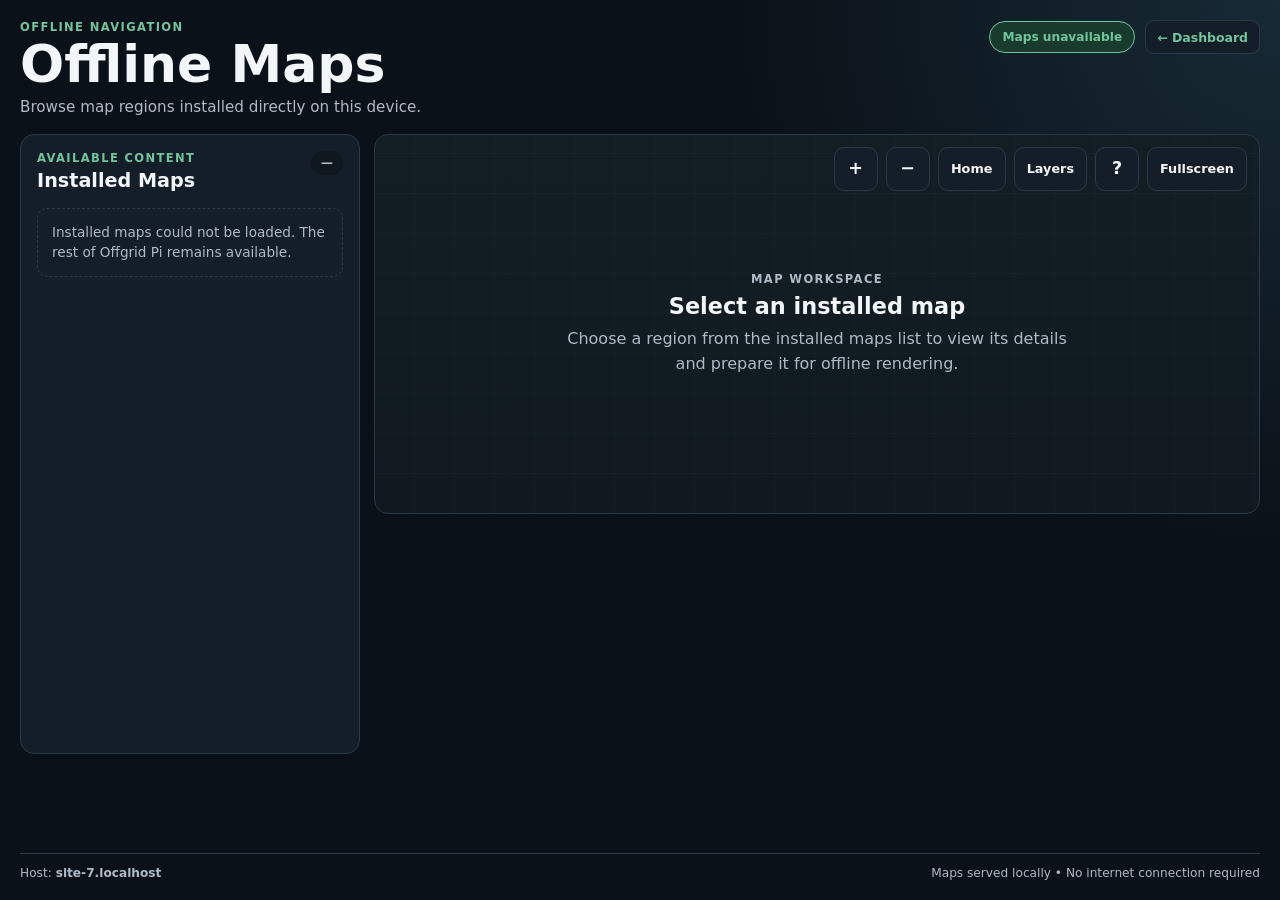
==== commit cb1624d0: "Add offline map layer controls" ====
--- a/maps/index.html
+++ b/maps/index.html
@@ -136,9 +136,21 @@
 
               <button
                 type="button"
+                class="map-control-button map-control-wide"
+                id="map-layers"
+                aria-label="Map layers"
+                aria-expanded="false"
+                title="Show or hide map layers"
+              >
+                Layers
+              </button>
+
+              <button
+                type="button"
                 class="map-control-button"
                 id="map-help"
                 aria-label="Map navigation help"
+                aria-expanded="false"
                 title="Map navigation help"
               >
                 ?
@@ -197,6 +209,90 @@
               </dl>
             </section>
 
+            <section
+              class="map-help-panel map-layers-panel"
+              id="map-layers-panel"
+              aria-labelledby="map-layers-heading"
+              hidden
+            >
+              <div class="map-help-heading">
+                <h2 id="map-layers-heading">Map Layers</h2>
+                <button
+                  type="button"
+                  class="map-help-close"
+                  id="map-layers-close"
+                  aria-label="Close map layers"
+                >
+                  ×
+                </button>
+              </div>
+
+              <div class="map-layer-list">
+                <label class="map-layer-toggle">
+                  <input
+                    type="checkbox"
+                    data-layer-group="emergency"
+                    checked
+                  >
+                  <span>Emergency</span>
+                </label>
+
+                <label class="map-layer-toggle">
+                  <input
+                    type="checkbox"
+                    data-layer-group="medical"
+                    checked
+                  >
+                  <span>Medical</span>
+                </label>
+
+                <label class="map-layer-toggle">
+                  <input
+                    type="checkbox"
+                    data-layer-group="supplies"
+                    checked
+                  >
+                  <span>Supplies</span>
+                </label>
+
+                <label class="map-layer-toggle">
+                  <input
+                    type="checkbox"
+                    data-layer-group="public-services"
+                    checked
+                  >
+                  <span>Public Services</span>
+                </label>
+
+                <label class="map-layer-toggle">
+                  <input
+                    type="checkbox"
+                    data-layer-group="transportation"
+                    checked
+                  >
+                  <span>Transportation</span>
+                </label>
+
+                <label class="map-layer-toggle">
+                  <input
+                    type="checkbox"
+                    data-layer-group="landmarks"
+                    checked
+                  >
+                  <span>Landmarks</span>
+                </label>
+
+                <label class="map-layer-toggle">
+                  <input
+                    type="checkbox"
+                    data-layer-group="water"
+                    checked
+                  >
+                  <span>Water Labels</span>
+                </label>
+              </div>
+            </section>
+
             <div
               class="map-attribution"
               id="map-attribution"
--- a/maps/css/styles.css
+++ b/maps/css/styles.css
@@ -401,6 +401,39 @@
   color: var(--muted);
 }
 
+.map-layers-panel {
+  max-height: calc(100% - 80px);
+  overflow-y: auto;
+}
+
+.map-layer-list {
+  display: grid;
+  gap: 8px;
+}
+
+.map-layer-toggle {
+  display: flex;
+  align-items: center;
+  gap: 10px;
+  min-height: 40px;
+  padding: 8px 10px;
+  border: 1px solid var(--border);
+  border-radius: 8px;
+  background: var(--surface-deep);
+  cursor: pointer;
+}
+
+.map-layer-toggle input {
+  width: 18px;
+  height: 18px;
+  margin: 0;
+}
+
+.map-layer-toggle span {
+  font-size: 0.86rem;
+  font-weight: 650;
+}
+
 .map-placeholder-content h2 {
   margin: 4px 0 8px;
   font-size: 1.4rem;
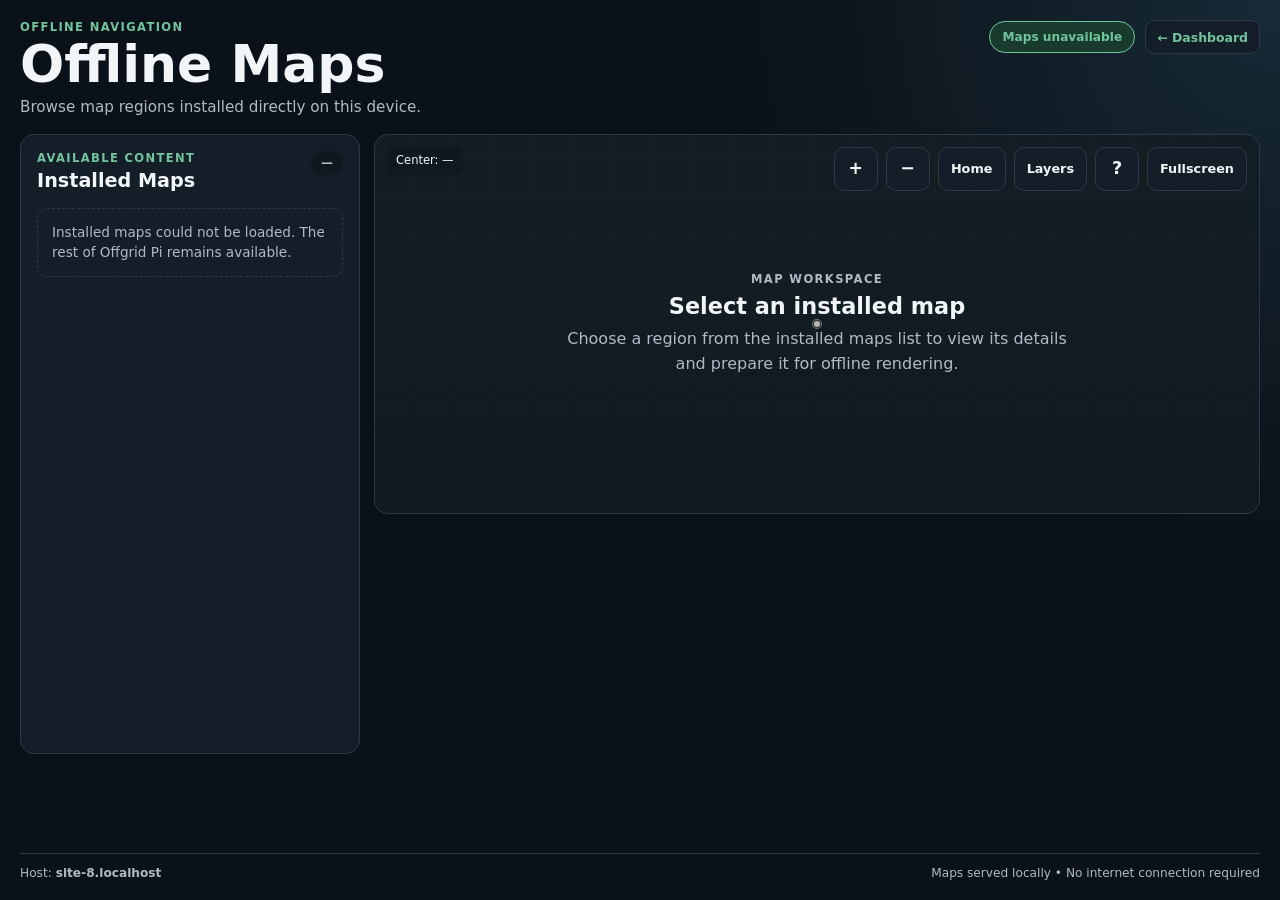
==== commit 5b2f68be: "Add map center coordinate readout" ====
--- a/maps/index.html
+++ b/maps/index.html
@@ -294,6 +294,20 @@
             </section>
 
             <div
+              class="map-center-crosshair"
+              id="map-center-crosshair"
+              aria-hidden="true"
+            ></div>
+
+            <div
+              class="map-coordinates"
+              id="map-coordinates"
+              aria-label="Map center coordinates"
+            >
+              Center: —
+            </div>
+
+            <div
               class="map-attribution"
               id="map-attribution"
               aria-label="Map data attribution"
--- a/maps/css/styles.css
+++ b/maps/css/styles.css
@@ -302,6 +302,36 @@
   gap: 8px;
 }
 
+.map-center-crosshair {
+  position: absolute;
+  top: 50%;
+  left: 50%;
+  z-index: 3;
+  width: 8px;
+  height: 8px;
+  transform: translate(-50%, -50%);
+  border: 1px solid rgba(15, 23, 31, 0.78);
+  border-radius: 50%;
+  background: rgba(247, 243, 233, 0.72);
+  box-shadow: 0 0 0 1px rgba(247, 243, 233, 0.42);
+  pointer-events: none;
+}
+
+.map-coordinates {
+  position: absolute;
+  top: 12px;
+  left: 12px;
+  z-index: 3;
+  padding: 6px 9px;
+  border-radius: 8px;
+  background: rgba(15, 23, 31, 0.88);
+  color: var(--text);
+  font-size: 0.72rem;
+  font-variant-numeric: tabular-nums;
+  line-height: 1.35;
+  pointer-events: none;
+}
+
 .map-attribution {
   position: absolute;
   right: 12px;
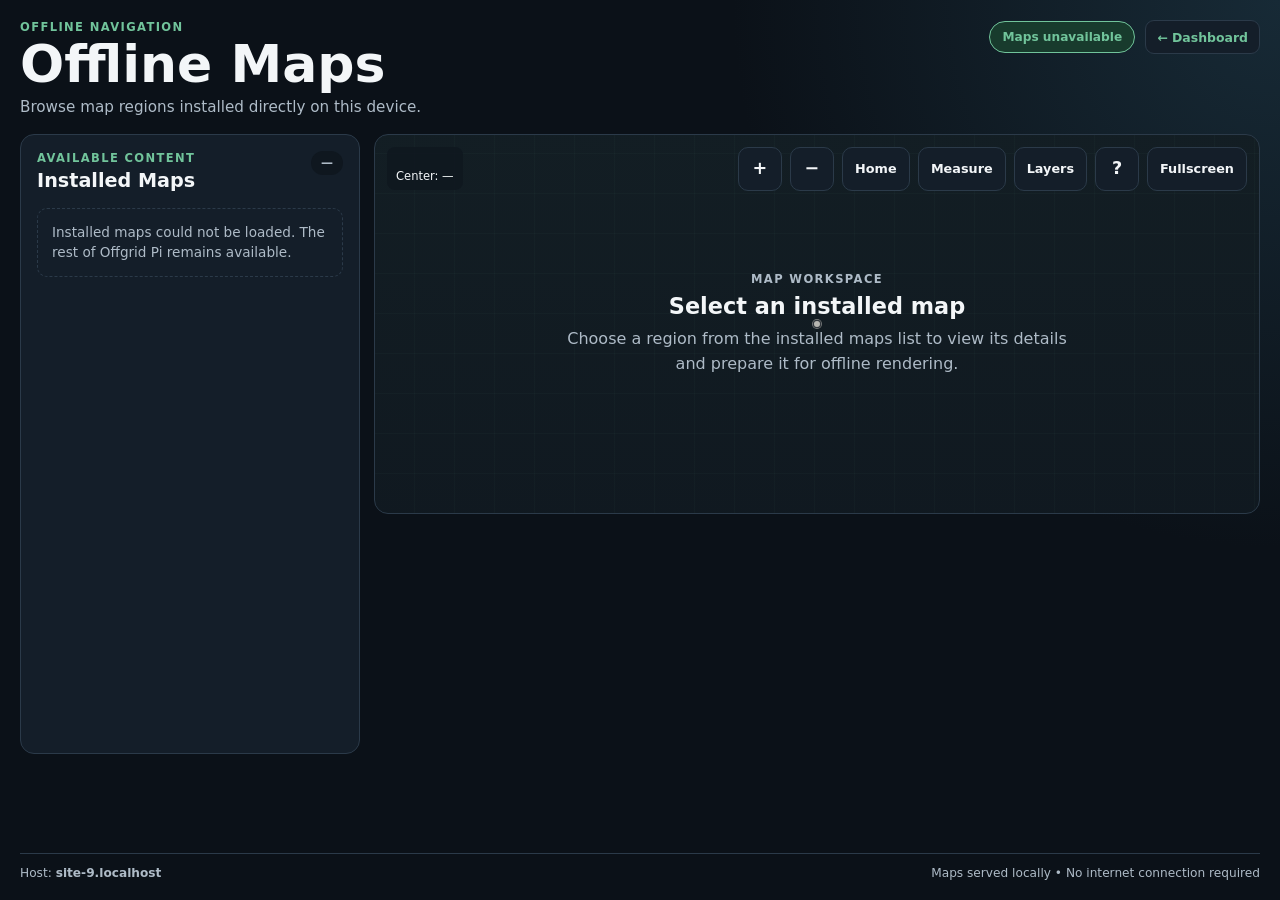
==== commit eafeb436: "Add offline map distance and bearing measurement" ====
--- a/maps/index.html
+++ b/maps/index.html
@@ -137,6 +137,16 @@
               <button
                 type="button"
                 class="map-control-button map-control-wide"
+                id="map-measure"
+                aria-label="Measure distance and bearing from map center"
+                title="Measure from map center"
+              >
+                Measure
+              </button>
+
+              <button
+                type="button"
+                class="map-control-button map-control-wide"
                 id="map-layers"
                 aria-label="Map layers"
                 aria-expanded="false"
@@ -206,6 +216,10 @@
                   <dt>Home</dt>
                   <dd>Return to the starting map view</dd>
                 </div>
+                <div>
+                  <dt>Measure</dt>
+                  <dd>Measure from center, then move the map</dd>
+                </div>
               </dl>
             </section>
 
--- a/maps/css/styles.css
+++ b/maps/css/styles.css
@@ -329,6 +329,7 @@
   font-size: 0.72rem;
   font-variant-numeric: tabular-nums;
   line-height: 1.35;
+  white-space: pre-line;
   pointer-events: none;
 }
 
@@ -552,6 +553,23 @@
   display: none !important;
 }
 
+@media (max-width: 1100px) {
+  .map-coordinates {
+    top: auto;
+    bottom: 12px;
+  }
+
+  .maplibregl-ctrl-bottom-left {
+    top: 12px;
+    bottom: auto;
+    left: 12px;
+  }
+
+  .maplibregl-ctrl-bottom-left .maplibregl-ctrl {
+    margin: 0;
+  }
+}
+
 @media (max-width: 900px) {
   .reader-layout {
     grid-template-columns: 1fr;
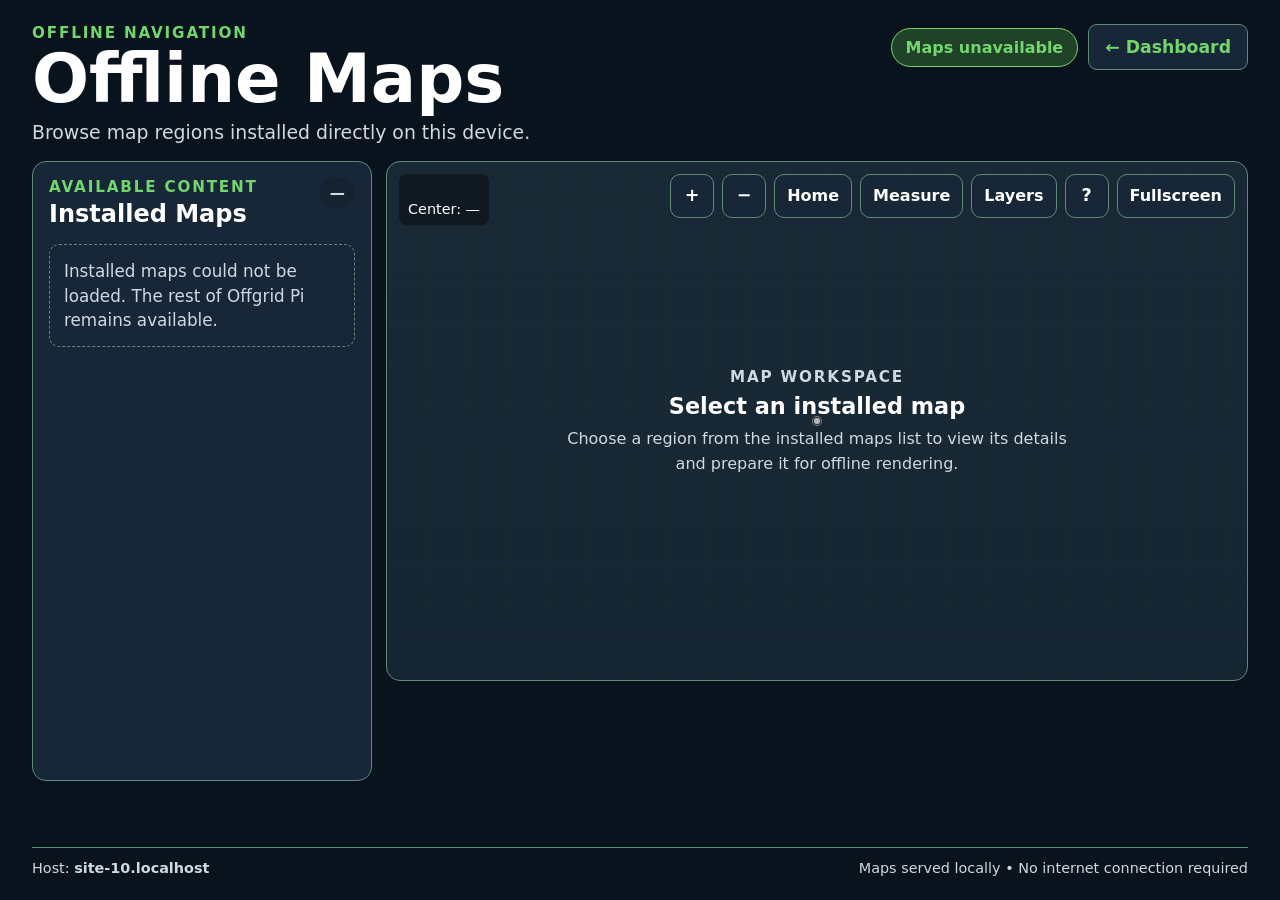
==== commit a576487f: "Improve PDF fullscreen fit and help" ====
--- a/maps/index.html
+++ b/maps/index.html
@@ -216,7 +216,7 @@
                   <dt>Home</dt>
                   <dd>Return to the starting map view</dd>
                 </div>
-                <div>
+                <div id="map-help-measure">
                   <dt>Measure</dt>
                   <dd>Measure from center, then move the map</dd>
                 </div>
--- a/maps/css/styles.css
+++ b/maps/css/styles.css
@@ -288,6 +288,21 @@
   min-height: 380px;
 }
 
+.map-canvas.pdf-viewer {
+  overflow: auto;
+  box-sizing: border-box;
+  padding: 24px;
+  background: var(--surface-deep);
+}
+
+.pdf-page-canvas {
+  display: block;
+  max-width: none;
+  margin: 0 auto;
+  background: #ffffff;
+  box-shadow: 0 4px 18px rgba(0, 0, 0, 0.32);
+}
+
 .render-message {
   position: relative;
   z-index: 1;
@@ -612,3 +627,120 @@
     flex-direction: column;
   }
 }
+
+/* ==========================================================================
+   UX-03A — Large-display Offline Maps layout
+   Use the approved Offgrid Pi 1080p page canvas.
+   ========================================================================== */
+
+@media (min-width: 1100px) and (min-height: 700px) {
+  :root {
+    --background: #09131e;
+    --surface: #172737;
+    --surface-hover: #21374a;
+    --surface-deep: #152331;
+    --border: #628879;
+    --text: #ffffff;
+    --muted: #ced9e1;
+    --accent: #72d66d;
+    --accent-dark: #1f4228;
+  }
+
+  body {
+    background: var(--background);
+  }
+
+  .page {
+    width: min(1820px, 100%);
+    padding: 24px 32px;
+  }
+
+  .eyebrow,
+  .section-label {
+    font-size: 0.95rem;
+  }
+
+  h1 {
+    font-size: 4.2rem;
+  }
+
+  .subtitle {
+    font-size: 1.18rem;
+  }
+
+  .status-badge,
+  .pack-state {
+    padding: 9px 14px;
+    font-size: 1rem;
+  }
+
+  .dashboard-return {
+    min-height: 46px;
+    padding: 10px 16px;
+    font-size: 1.08rem;
+  }
+
+  .panel-heading h2,
+  .details-heading h2 {
+    font-size: 1.5rem;
+  }
+
+  .pack-count {
+    padding: 6px 10px;
+    font-size: 0.95rem;
+  }
+
+  .catalog-message {
+    font-size: 1.05rem;
+  }
+
+  .pack-card-title {
+    font-size: 1.15rem;
+  }
+
+  .pack-card-region,
+  .pack-card-meta {
+    font-size: 1rem;
+  }
+
+  .map-placeholder,
+  .map-canvas {
+    min-height: 520px;
+  }
+
+  .map-coordinates {
+    font-size: 0.9rem;
+  }
+
+  .map-attribution {
+    font-size: 0.82rem;
+  }
+
+  .map-control-wide {
+    font-size: 1rem;
+  }
+
+  .map-description {
+    font-size: 1.12rem;
+  }
+
+  .metadata-grid dt {
+    font-size: 0.9rem;
+  }
+
+  .metadata-grid dd {
+    font-size: 1.05rem;
+  }
+
+  .limitations h3 {
+    font-size: 1.05rem;
+  }
+
+  .limitations ul {
+    font-size: 1rem;
+  }
+
+  .site-footer {
+    font-size: 0.9rem;
+  }
+}
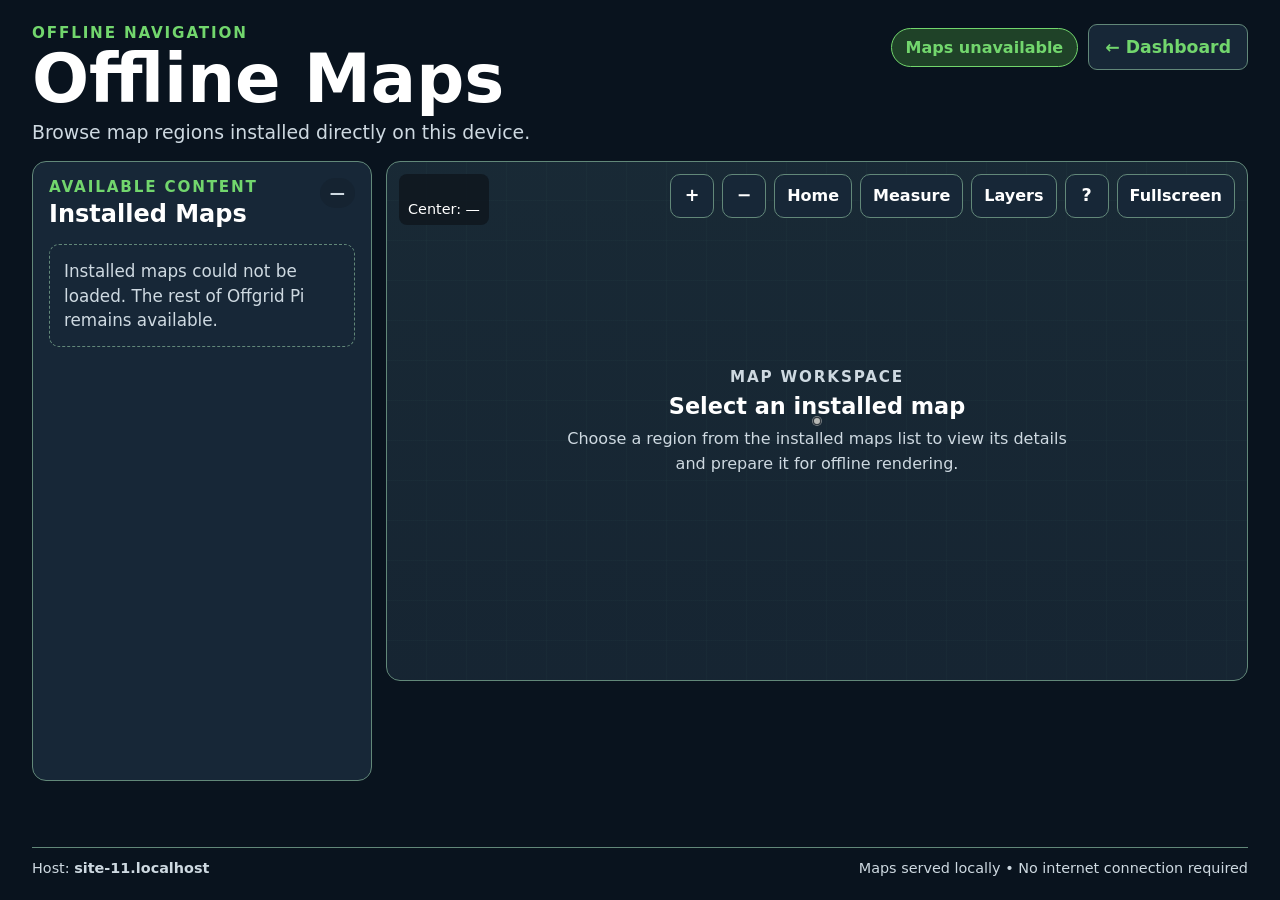
==== commit e0c7333c: "Add PDF map rotation" ====
--- a/maps/index.html
+++ b/maps/index.html
@@ -137,6 +137,17 @@
               <button
                 type="button"
                 class="map-control-button map-control-wide"
+                id="map-rotate"
+                aria-label="Rotate PDF map clockwise"
+                title="Rotate PDF map clockwise"
+                hidden
+              >
+                Rotate
+              </button>
+
+              <button
+                type="button"
+                class="map-control-button map-control-wide"
                 id="map-measure"
                 aria-label="Measure distance and bearing from map center"
                 title="Measure from map center"
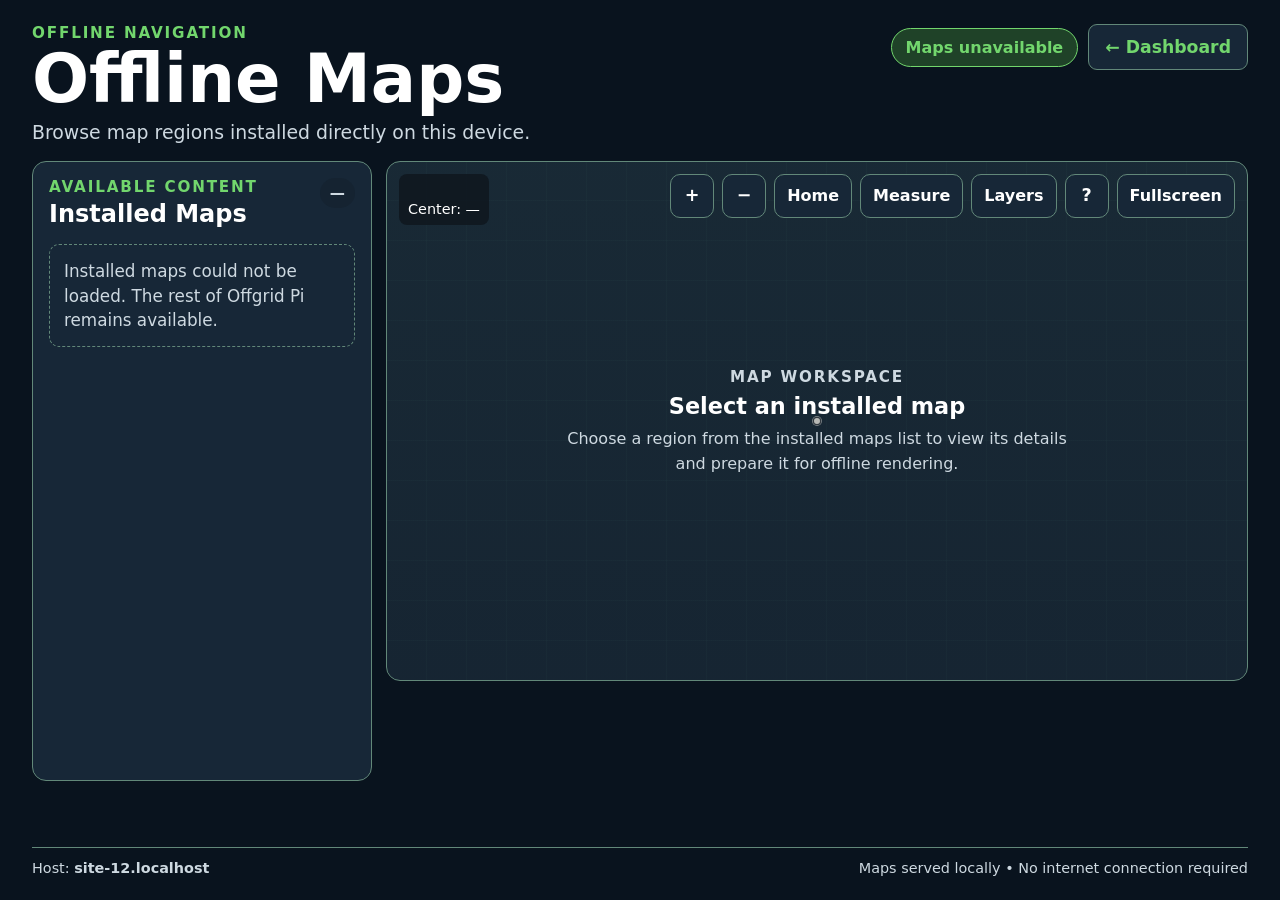
==== commit e5799343: "Add PDF rotate help" ====
--- a/maps/index.html
+++ b/maps/index.html
@@ -227,6 +227,10 @@
                   <dt>Home</dt>
                   <dd>Return to the starting map view</dd>
                 </div>
+                <div id="map-help-rotate" hidden>
+                  <dt>Rotate</dt>
+                  <dd>Rotate the PDF map 90° clockwise</dd>
+                </div>
                 <div id="map-help-measure">
                   <dt>Measure</dt>
                   <dd>Measure from center, then move the map</dd>
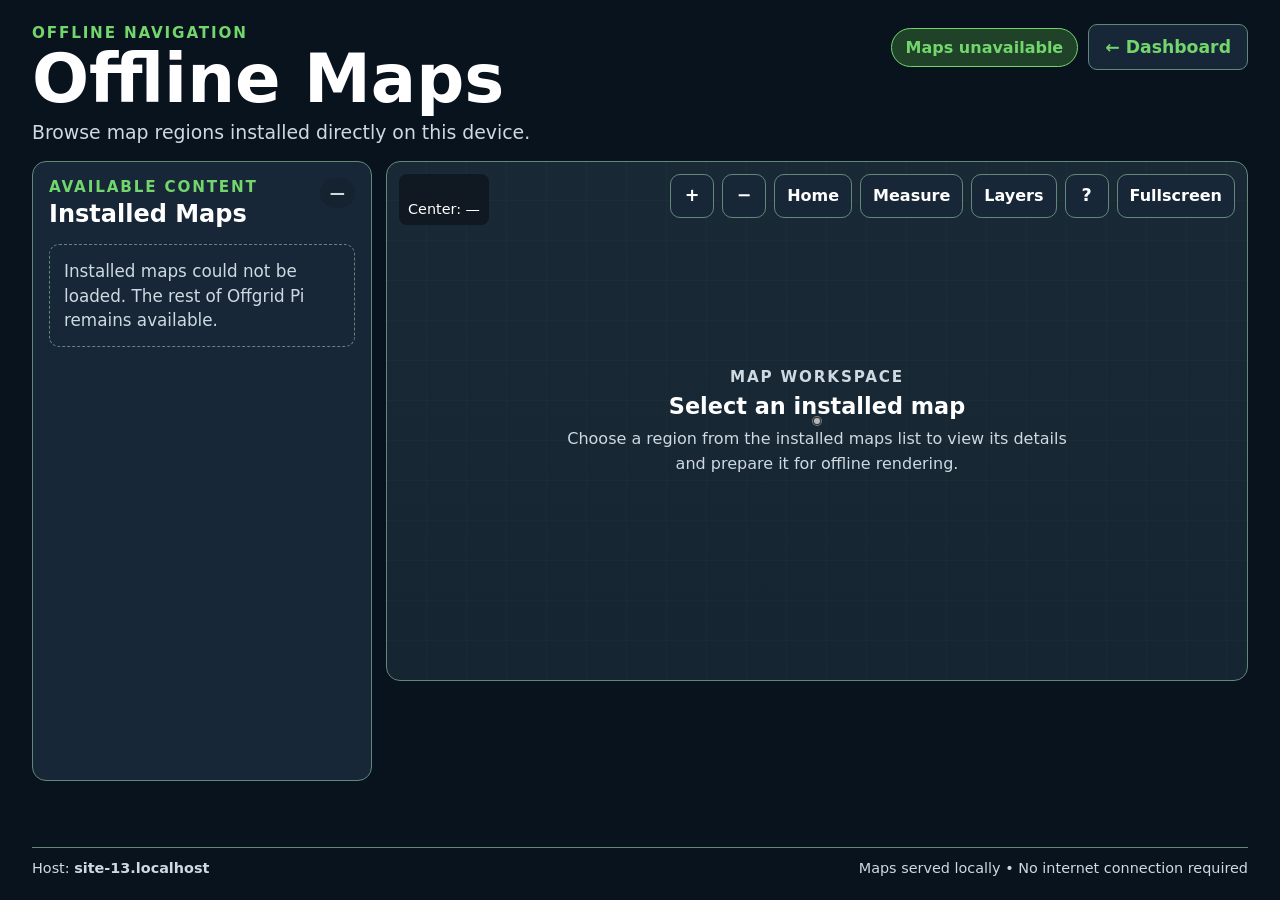
==== commit 11782562: "Add multi-page PDF navigation" ====
--- a/maps/index.html
+++ b/maps/index.html
@@ -145,6 +145,41 @@
                 Rotate
               </button>
 
+              <div
+                class="map-pdf-pages"
+                id="map-pdf-pages"
+                aria-label="PDF page navigation"
+                hidden
+              >
+                <button
+                  type="button"
+                  class="map-control-button map-control-wide"
+                  id="map-pdf-previous"
+                  aria-label="Previous PDF page"
+                  title="Previous PDF page"
+                >
+                  Prev
+                </button>
+
+                <span
+                  class="map-page-indicator"
+                  id="map-pdf-page"
+                  aria-live="polite"
+                >
+                  1 / 1
+                </span>
+
+                <button
+                  type="button"
+                  class="map-control-button map-control-wide"
+                  id="map-pdf-next"
+                  aria-label="Next PDF page"
+                  title="Next PDF page"
+                >
+                  Next
+                </button>
+              </div>
+
               <button
                 type="button"
                 class="map-control-button map-control-wide"
--- a/maps/css/styles.css
+++ b/maps/css/styles.css
@@ -389,6 +389,38 @@
   font-size: 0.8rem;
 }
 
+.map-pdf-pages {
+  display: flex;
+  align-items: center;
+  gap: 6px;
+}
+
+.map-page-indicator {
+  display: inline-flex;
+  align-items: center;
+  justify-content: center;
+  min-width: 64px;
+  min-height: 44px;
+  padding: 8px 10px;
+  border: 1px solid var(--border);
+  border-radius: 10px;
+  background: var(--surface);
+  color: var(--text);
+  font-size: 0.8rem;
+  font-weight: 700;
+  white-space: nowrap;
+}
+
+.map-control-button:disabled {
+  color: var(--muted);
+  cursor: default;
+  opacity: 0.55;
+}
+
+.map-control-button:disabled:hover {
+  border-color: var(--border);
+}
+
 .map-help-panel {
   position: absolute;
   top: 68px;
